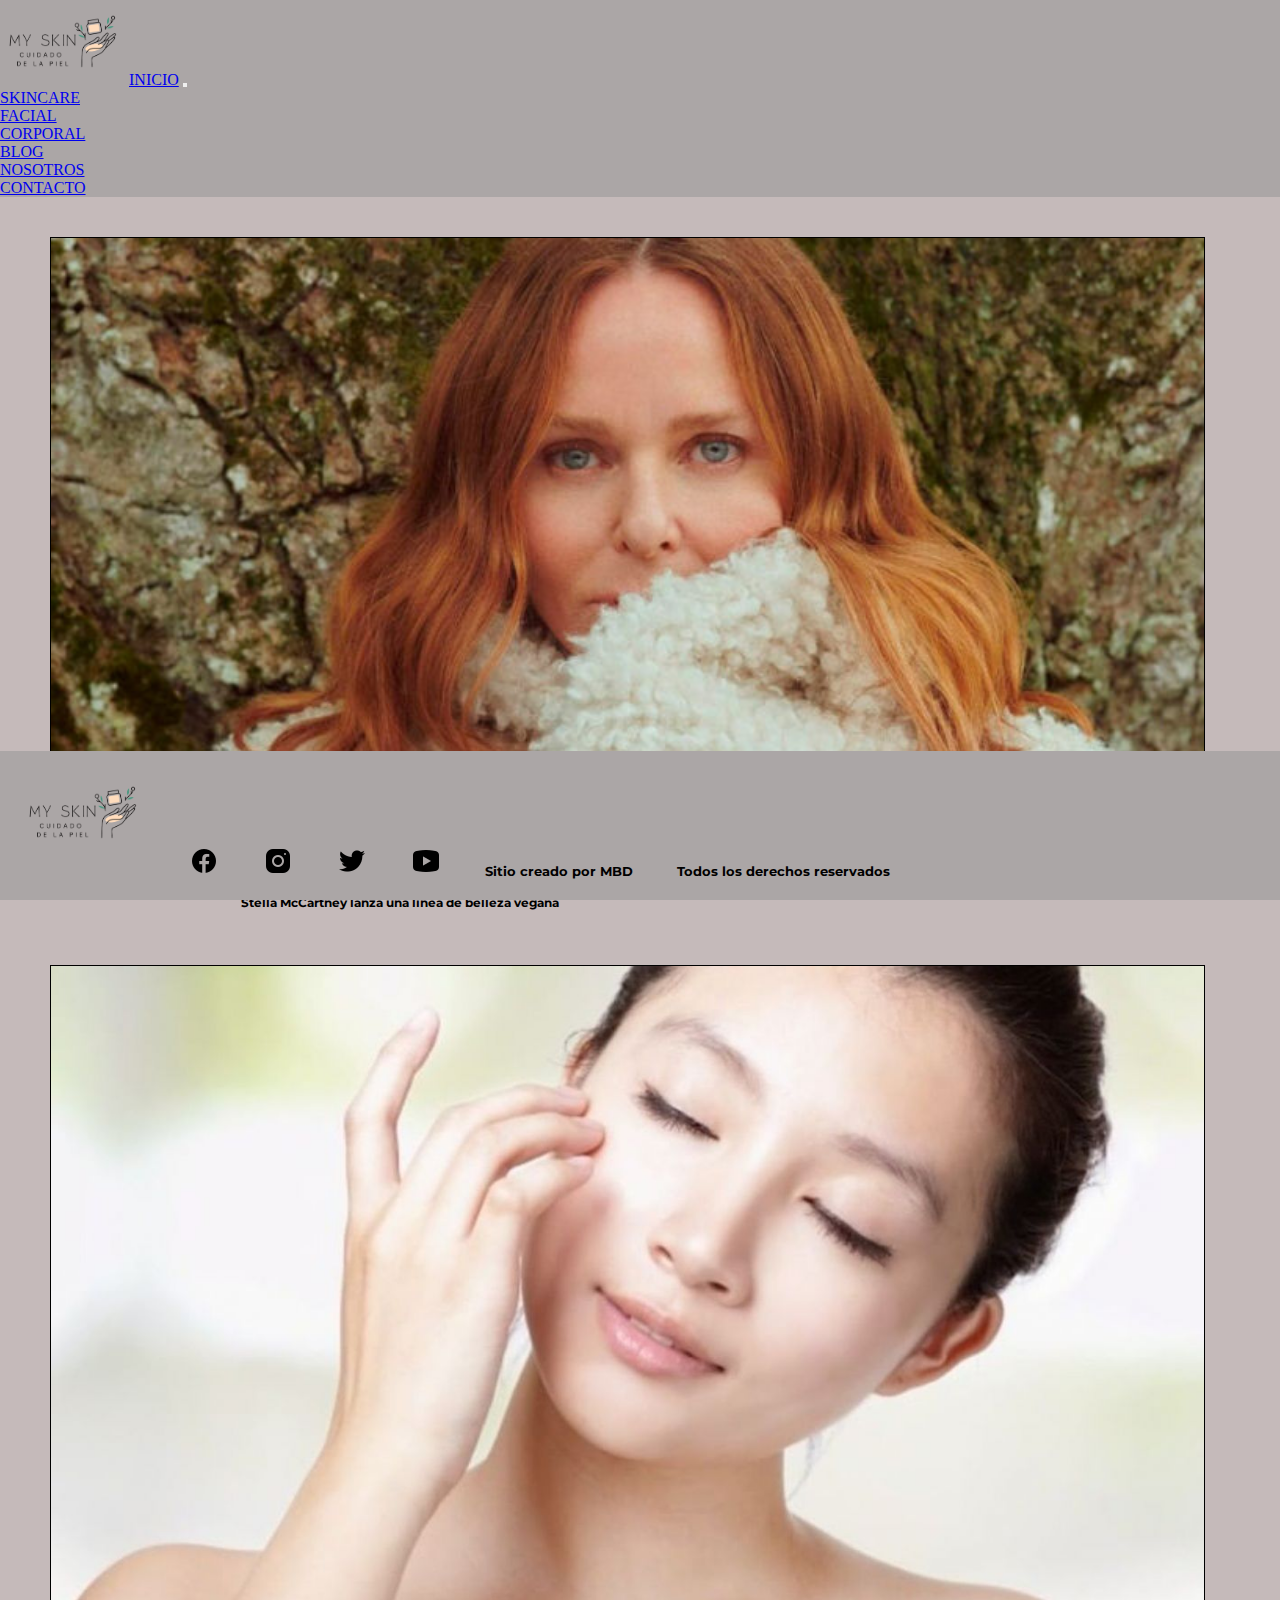
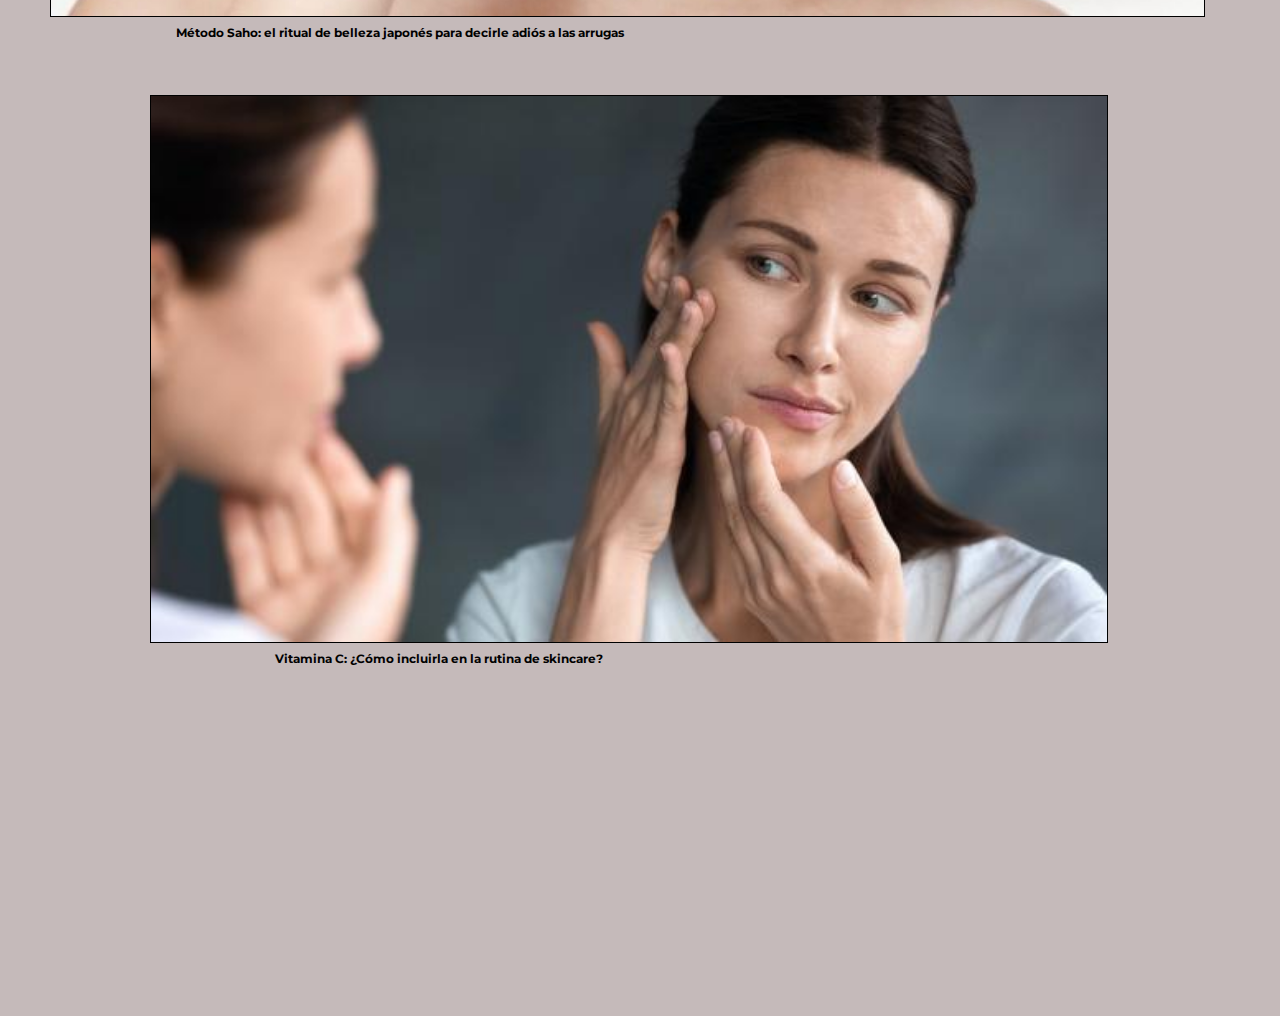
==== sections/blog.html @ 2f12aa84 "first commit" ====
<!DOCTYPE html>
<html lang="en">

<head>
    <meta charset="UTF-8">
    <meta http-equiv="X-UA-Compatible" content="IE=edge">
    <meta name="viewport" content="width=device-width, initial-scale=1.0">
    <title>Skincare Corporal</title>

    <link href="https://cdn.jsdelivr.net/npm/bootstrap@5.0.2/dist/css/bootstrap.min.css" rel="stylesheet"
        integrity="sha384-EVSTQN3/azprG1Anm3QDgpJLIm9Nao0Yz1ztcQTwFspd3yD65VohhpuuCOmLASjC" crossorigin="anonymous">
    <link rel="stylesheet" href="../css/style.css">
    <link href="https://unpkg.com/aos@2.3.1/dist/aos.css" rel="stylesheet">
</head>

<body>

    <header>

        <!-- <link rel="icon" href="img/iconopage.webp"> -->

        <nav class="navbar navbar-expand-lg navbar-light violet">
            <div class="container-fluid">

                <img class="logo" src="../img/LogoPng.png" alt="Logo Myskin" width="125px" height="85px">


                <a class="navbar-brand" href="../index.html">INICIO</a>
                <button class="navbar-toggler" type="button" data-bs-toggle="collapse"
                    data-bs-target="#navbarNavDropdown" aria-controls="navbarNavDropdown" aria-expanded="false"
                    aria-label="Toggle navigation">
                    <span class="navbar-toggler-icon"></span>
                </button>
                <div class="collapse navbar-collapse" id="navbarNavDropdown">
                    <ul class="navbar-nav">
                        <li class="nav-item dropdown">
                            <a class="nav-link dropdown-toggle" href="#" id="navbarDropdownMenuLink" role="button"
                                data-bs-toggle="dropdown" aria-expanded="false">
                                SKINCARE
                            </a>
                            <ul class="dropdown-menu" aria-labelledby="navbarDropdownMenuLink">
                                <li><a class="dropdown-item" href="../sections/facial.html">FACIAL</a></li>
                                <li><a class="dropdown-item" href="../sections/corporal.html">CORPORAL</a></li>

                            </ul>
                        </li>
                        <li class="nav-item">
                            <a class="nav-link active" aria-current="page" href="../sections/blog.html">BLOG</a>
                        </li>
                        <li class="nav-item">
                            <a class="nav-link" href="../sections/nosotros.html">NOSOTROS</a>
                        </li>
                        <li class="nav-item">
                            <a class="nav-link" href="../sections/contacto.html">CONTACTO</a>
                        </li>

                    </ul>
                </div>
            </div>
        </nav>
    </header>

    <article>


        <section class="First">

            <img class="stella" src="../img/StellaMcCartney.jpg" alt="destacado1">
            <h4>Stella McCartney lanza una línea de belleza vegana</h4>

            <!-- LINK    https://stylelovely.com/belleza/stella-mccartney-lanza-linea-belleza-vegana/ -->

        </section>

        <section class="Second">

            <img class="japones" src="../img/ritualjapones.jpg" alt="destacado2">
            <h4>Método Saho: el ritual de belleza japonés para decirle adiós a las arrugas </h4>

            <!-- LINK     https://marieclaire.perfil.com/noticias/belleza/metodo-saho-el-ritual-de-belleza-japones-para-decirle-adios-a-las-arrugas.phtml -->

        </section>

        <section class="Third">

            <img class="vitc" src="../img/vitC.jpg" alt="destacado3">
            <h4>Vitamina C: ¿Cómo incluirla en la rutina de skincare? </h4>


            <!-- PONER LINK https://diariocorreo.pe/salud/vitamina-c-como-incluirla-en-la-rutina-de-skincare-cuidado-de-la-piel-noticia/ -->

        </section>
    </article>
</body>

<footer>
    <section class="Footer">
        <img class="redes" src="../img/LogoPng.png" alt="logo myskin" width="125px" height="85px">
        <div class="redes"> <img src="../img/facebook.png" alt="icon facebook"> </div>
        <div class="redes"><img src="../img/instagram.png" alt="icono instagram">
        </div>
        <div class="redes"> <img src="../img/twitter.png" alt="icono twitter"></div>
        <div class="redes"><img src="../img/youtube.png" alt="icono youtube">
        </div>
        <div class="redes">
            <h5>Sitio creado por MBD</h5>
        </div>
        <div class="redes">
            <h5>Todos los derechos reservados</h5>
        </div>
    </section>
</footer>
<!-- scripts de bootstrap -->
<script src="https://cdn.jsdelivr.net/npm/bootstrap@5.0.2/dist/js/bootstrap.bundle.min.js"
    integrity="sha384-MrcW6ZMFYlzcLA8Nl+NtUVF0sA7MsXsP1UyJoMp4YLEuNSfAP+JcXn/tWtIaxVXM"
    crossorigin="anonymous"></script>

<script src="https://unpkg.com/aos@2.3.1/dist/aos.js"></script>
<script>
    AOS.init();
</script>
</div>
</body>

</html>
---- css/style.css ----
@import url('https://fonts.googleapis.com/css2?family=Montserrat:wght@300&display=swap');

/* mobile first 0px-500px */
* {
    margin: 0%;
    padding: 0%;
}
.violet{
    background-color: #aba6a6;
}
body{
    position: relative;
    padding-bottom: 20em;
    background-color: #c5baba;
}
footer {
    display: grid;
    background-color: #aba6a6;
    position: fixed;
    bottom: 0%;
    width: 100%;
}
.Footer {
    font-family: 'Montserrat', sans-serif;
    align-items: center;
    flex-direction: row;
    justify-content: space-around;
}
.redes {
    padding: 5px;
    margin: 15px 15px 15px;
    display: inline-block;
}
.imgSkin{
    padding: 5px;
    margin: 15px 15px 15px;
    display: inline-block;
}
.cuidadoFacial{
    padding: 5px;
    margin-left: 15px;
    margin-right: 15px;
    display: inline-block;
}
h1 {
    font-family: 'Montserrat', sans-serif;
    margin-left: 20px;
    padding-left: 50;
    padding-top: 10px;
    display: flex;
    justify-content: center;
}
.Skincare2{
    display: grid;
    grid-template-areas: 
    "imgFac"
    "pFacial"
    "pExceso"
    "videoFacial";
    grid-template-rows: 1fr 0.5fr 0.5fr 1fr;
}
.img-fluid{
    display: flex ;
    justify-content: center;
    grid-template-columns: 60%;
    width:55%;  
    height:80%;
    margin-right: 65px;
    margin-left: 100px;
}

.imgCorp{
    width:70%;  
    height:100%; 
}

/* Declaro nombre para las areas de la grilla */
.carrousel {
    grid-area: carrousel;
}
.Skincare {
    grid-area: skincare;
}
.imgSkincare {
    grid-area: imgskin;
}
.imgCorporal {
    grid-area: imgcorpo;
}
.blog {
    grid-area: blog;
}
h1 {
    grid-area: h1;
}
p {
    grid-area: p;
}
h2 {
    grid-area: h2;
}
h3 {
    grid-area: h3;
}
.First {
    grid-area: first;
}
.Second {
    grid-area: second;
}
.Third {
    grid-area: third;
}
.Skincare2{
    grid-area: Skincare2;
}
.imgFac{
    grid-area: imgFac;
}
.pFacial{
    grid-area: pFacial;
}
.pExceso{
    grid-area: pExceso;
}
.videoFacial{
    grid-area: videoFacial;
}



.blogInicio{
    font-family: 'Montserrat', sans-serif;
    font-size: 30px;
    color: rgb(81, 15, 94);
    margin-left: 95px;
    margin-right: 135px;
    padding: 5px 5px 5px 5px
}
.cuidadoFac {
    display: flex;
    justify-content: center ;
    font-family: 'Montserrat', sans-serif;
    font-weight: bold;
    font-size: 30px;
    color: rgb(81, 15, 94);
    margin-left: 150px;
    margin-right: 135px;
    padding: 5px 5px 5px 5px
    
}
h3 {
    color: #918888;
    font-family: 'Montserrat', sans-serif;
    font-size: 20px;
    padding: 10px;
    margin-right: 150px;
    margin-left: 115px;
    border: 5px;
}
h4 {
    margin-top: 15px;
    margin-bottom: 30px;
    margin-top: 10px;
    text-align: center;
    justify-content: center;
    font-size: 12px;
    min-width: 175px;
    display: flex;
    flex-direction: row;
}
p {
    list-style-type: none;
    display: inline-block;
    text-decoration: none;
    padding: 10px;
    font-size: small;
    margin-right: 30px;
    margin-left: 30px;
    margin-bottom: 10px;
    text-align: center;
}
.Skincare {
    font-family: 'Montserrat', sans-serif;
    background-color: whitesmoke;
    display: grid inline-block;
    align-items: center;
    grid-template-columns: 1fr 1fr;
    grid-template-rows: 0.5fr 0.5fr 2fr;
    grid-template-areas:
        "h1 h1"
        "p p"
        "imgskin imgcorpo";
}
article {
    display: grid;
    grid-template-columns: 1fr 1fr ;
    grid-template-rows: 0.2fr 0.2fr ;
    align-items: center;
    background-color: #c5baba;
    gap: 15px;
    justify-items: center;
    grid-template-areas:
        "h2 h2 h2"
        "h3 h3 h3"
        "first first first"
        "second second second"
        "third third third";
}
.First {
    display: grid;
    grid-template-columns: 60%;
    background-color: #c5baba;
    margin-top: 10px;
    margin-right: 65px;
    margin-left: 50px;
    font-family: 'Montserrat', sans-serif;
}
.Second {
    display: grid;
    grid-template-columns: 60%;
    background-color: #c5baba;
    margin-top: 10px;
    margin-right: 65px;
    margin-left: 50px;
    font-family: 'Montserrat', sans-serif;
}
.Third {
    display: grid;
    grid-template-columns: 60%;
    background-color: #c5baba;
    margin-top: 10px;
    margin-right: 65px;
    margin-left: 50px;
    font-family: 'Montserrat', sans-serif;
}



/* tamaño img */
.carrousel {
    height: 50%;
    width: 100%;
}
.stella {
    display: grid;
    height: 100%;
    width: 165%;
    border: 1px solid black;
    text-align: center;
}
.japones {
    display: grid;
    height: 100%;
    width: 165%;
    border: 1px solid black;
    text-align: center;
}
.vitc {
    display: grid;
    height: 100%;
    width: 165%;
    border: 1px solid black;
    text-align: center;
}
.pFacial{
    margin-left: 15px;
    margin-right: 15px;

}
.videoFacial{
    display: flex;
    grid-template-columns: 60%;
    margin-right: 15px;
    margin-bottom: 15px;
    height:200%;
    width:100%;
}
.pCorpo{
    padding-left: 10px;
    padding-top: 10px;
}


@media(min-width:1024px){
    .violet{
        background-color: #aba6a6;
    }
    body{
        position: relative;
        padding-bottom: 20em;
        background-color: #c5baba;
    }
    .images{
        margin-left: 35%;
    }
    footer {
        display: grid;
        background-color: #aba6a6;
        position: fixed;
        bottom: 0%;
        width: 100%;
    }
    .Footer {
        font-family: 'Montserrat', sans-serif;
        align-items: center;
        flex-direction: row;
        justify-content: space-around;
    }
    .redes {
        padding: 5px;
        margin: 15px 15px 15px;
        display: inline-block;
    }
    .imgSkin{
        padding: 5px;
        margin: 15px 15px 15px;
        display: inline-block;
    }
    .cuidadoFacial{
        padding: 5px;
        margin-left: 15px;
        margin-right: 15px;
        display: inline-block;
    }
    h1 {
        font-family: 'Montserrat', sans-serif;
        margin-left: 20px;
        padding-left: 50;
        padding-top: 10px;
        display: flex;
        justify-content: center;
    }
    .Skincare2{
        display: grid;
        grid-template-areas: 
        "imgFac"
        "pFacial"
        "pExceso"
        "videoFacial";
        grid-template-rows: 1fr 0.3fr 0.3fr 2fr;
    }
    .img-fluid{
        display: flex ;
        justify-content: center;
        grid-template-columns: 60%;
        width:55%;  
        height:80%;
        margin-top: 6px;
        margin-right: 65px;
        margin-left: 50px;
        padding-right: 5px;
    }
    
    .imgCorp{
        width:80%;  
        height:300%; 
    }
    
    /* Declaro nombre para las areas de la grilla */
    .carrousel {
        grid-area: carrousel;
    }
    .Skincare {
        grid-area: skincare;
    }
    .imgSkincare {
        grid-area: imgskin;
    }
    .imgCorporal {
        grid-area: imgcorpo;
    }
    .blog {
        grid-area: blog;
    }
    h1 {
        grid-area: h1;
    }
    p {
        grid-area: p;
    }
    h2 {
        grid-area: h2;
    }
    h3 {
        grid-area: h3;
    }
    .First {
        grid-area: first;
    }
    .Second {
        grid-area: second;
    }
    .Third {
        grid-area: third;
    }
    .Skincare2{
        grid-area: Skincare2;
    }
    .imgFac{
        grid-area: imgFac;
    }
    .pFacial{
        grid-area: pFacial;
    }
    .pExceso{
        grid-area: pExceso;
    }
    .videoFacial{
        grid-area: videoFacial;
    }
    
    
    
    .blogInicio{
        font-family: 'Montserrat', sans-serif;
        font-size: 30px;
        color: rgb(81, 15, 94);
        margin-left: 95px;
        margin-right: 135px;
        padding: 5px 5px 5px 5px
    }
    .cuidadoFac {
        display: flex;
        justify-content: center ;
        font-family: 'Montserrat', sans-serif;
        font-weight: bold;
        font-size: 30px;
        color: rgb(81, 15, 94);
        margin-left: 150px;
        margin-right: 135px;
        padding: 5px 5px 5px 5px
        
    }
    h3 {
        color: #918888;
        font-family: 'Montserrat', sans-serif;
        font-size: 20px;
        padding: 10px;
        margin-right: 150px;
        margin-left: 115px;
        border: 5px;
    }
    h4 {
        margin-top: 15px;
        margin-bottom: 30px;
        margin-top: 10px;
        text-align: center;
        justify-content: center;
        font-size: 12px;
        min-width: 175px;
        display: flex;
        flex-direction: row;
    }
    p {
        list-style-type: none;
        display: inline-block;
        text-decoration: none;
        padding: 10px;
        font-size: small;
        margin-right: 30px;
        margin-left: 30px;
        margin-bottom: 10px;
        text-align: center;
    }
    .Skincare {
        font-family: 'Montserrat', sans-serif;
        background-color: whitesmoke;
        display: grid inline-block;
        align-items: center;
        grid-template-columns: 1fr 1fr;
        grid-template-rows: 0.5fr 0.5fr 2fr;
        grid-template-areas:
            "h1 h1"
            "p p"
            "imgskin imgcorpo";
    }
    article {
        display: grid;
        grid-template-columns: 1fr 1fr ;
        grid-template-rows: 0.2fr 0.2fr ;
        align-items: center;
        background-color: #c5baba;
        gap: 15px;
        justify-items: center;
        grid-template-areas:
            "h2 h2 h2"
            "h3 h3 h3"
            "first first first"
            "second second second"
            "third third third";
    }
    .First {
        display: grid;
        grid-template-columns: 60%;
        background-color: #c5baba;
        margin-top: 10px;
        margin-right: 65px;
        margin-left: 50px;
        font-family: 'Montserrat', sans-serif;
    }
    .Second {
        display: grid;
        grid-template-columns: 60%;
        background-color: #c5baba;
        margin-top: 10px;
        margin-right: 65px;
        margin-left: 50px;
        font-family: 'Montserrat', sans-serif;
    }
    .Third {
        display: grid;
        grid-template-columns: 60%;
        background-color: #c5baba;
        margin-top: 10px;
        margin-right: 65px;
        margin-left: 50px;
        font-family: 'Montserrat', sans-serif;
    }
    
    
    
    /* tamaño img */
    .carrousel {
        height: 50%;
        width: 100%;
    }
    .stella {
        display: grid;
        height: 100%;
        width: 165%;
        border: 1px solid black;
        text-align: center;
    }
    .japones {
        display: grid;
        height: 100%;
        width: 165%;
        border: 1px solid black;
        text-align: center;
    }
    .vitc {
        display: grid;
        height: 100%;
        width: 165%;
        border: 1px solid black;
        text-align: center;
    }
    .pFacial{
        display: flex;
        flex-direction: column;
        margin-left: 15px;
        margin-right: 15px;
        font-family: 'Montserrat', sans-serif;
        font-size: larger;
        border:#aba6a6 1px solid;
        justify-content: center;
    }
    .pExceso{
        display: flex;
        flex-direction: column;
        margin-top: 5px;
        margin-left: 15px;
        margin-right: 15px;
        font-family: 'Montserrat', sans-serif;
        font-size: larger;
        border:#aba6a6 1px solid;
        justify-content: center;
    }

    .videoFacial{
        display: flex;
        flex-direction: column;
        justify-content: center;
        align-items: center;
        margin-right: 15px;
        height:20%;
        width:100%;
    }
    .pCorpo{
        display: flex;
        flex-direction: column;
        margin-top: 5px;
        margin-left: 15px;
        margin-right: 15px;
        font-family: 'Montserrat', sans-serif;
        font-size: larger;
        border:#aba6a6 1px solid;
        justify-content: center;
    }
    .pFunciones{
        display: flex;
        flex-direction: column;
        margin-top: 5px;
        margin-left: 30px;
        margin-right: 30px;
        font-family: 'Montserrat', sans-serif;
        font-size: larger;
        border:#aba6a6 1px solid;
        justify-content: center;
    }
    .Skincare3{
        display: flex;
        flex-direction: row;
        justify-content: center;
    }





}



















/* animación */
.facial{
    height: 230px;  
    width:150px; 
    margin: 50px auto;
}
.facial:hover{
    animation: cambio-borde 4s;
}
.corporal{
    height: 230px;  
    width:150px; 
    margin: 50px auto;
}
.corporal:hover{
    animation: cambio-borde 4s;
}
@keyframes cambio-borde{
    25% {border-radius: 15px};
    50% {border-radius: 18px};
    75%{border-radius: 23px};
}





font-family: 'Montserrat', sans-serif;
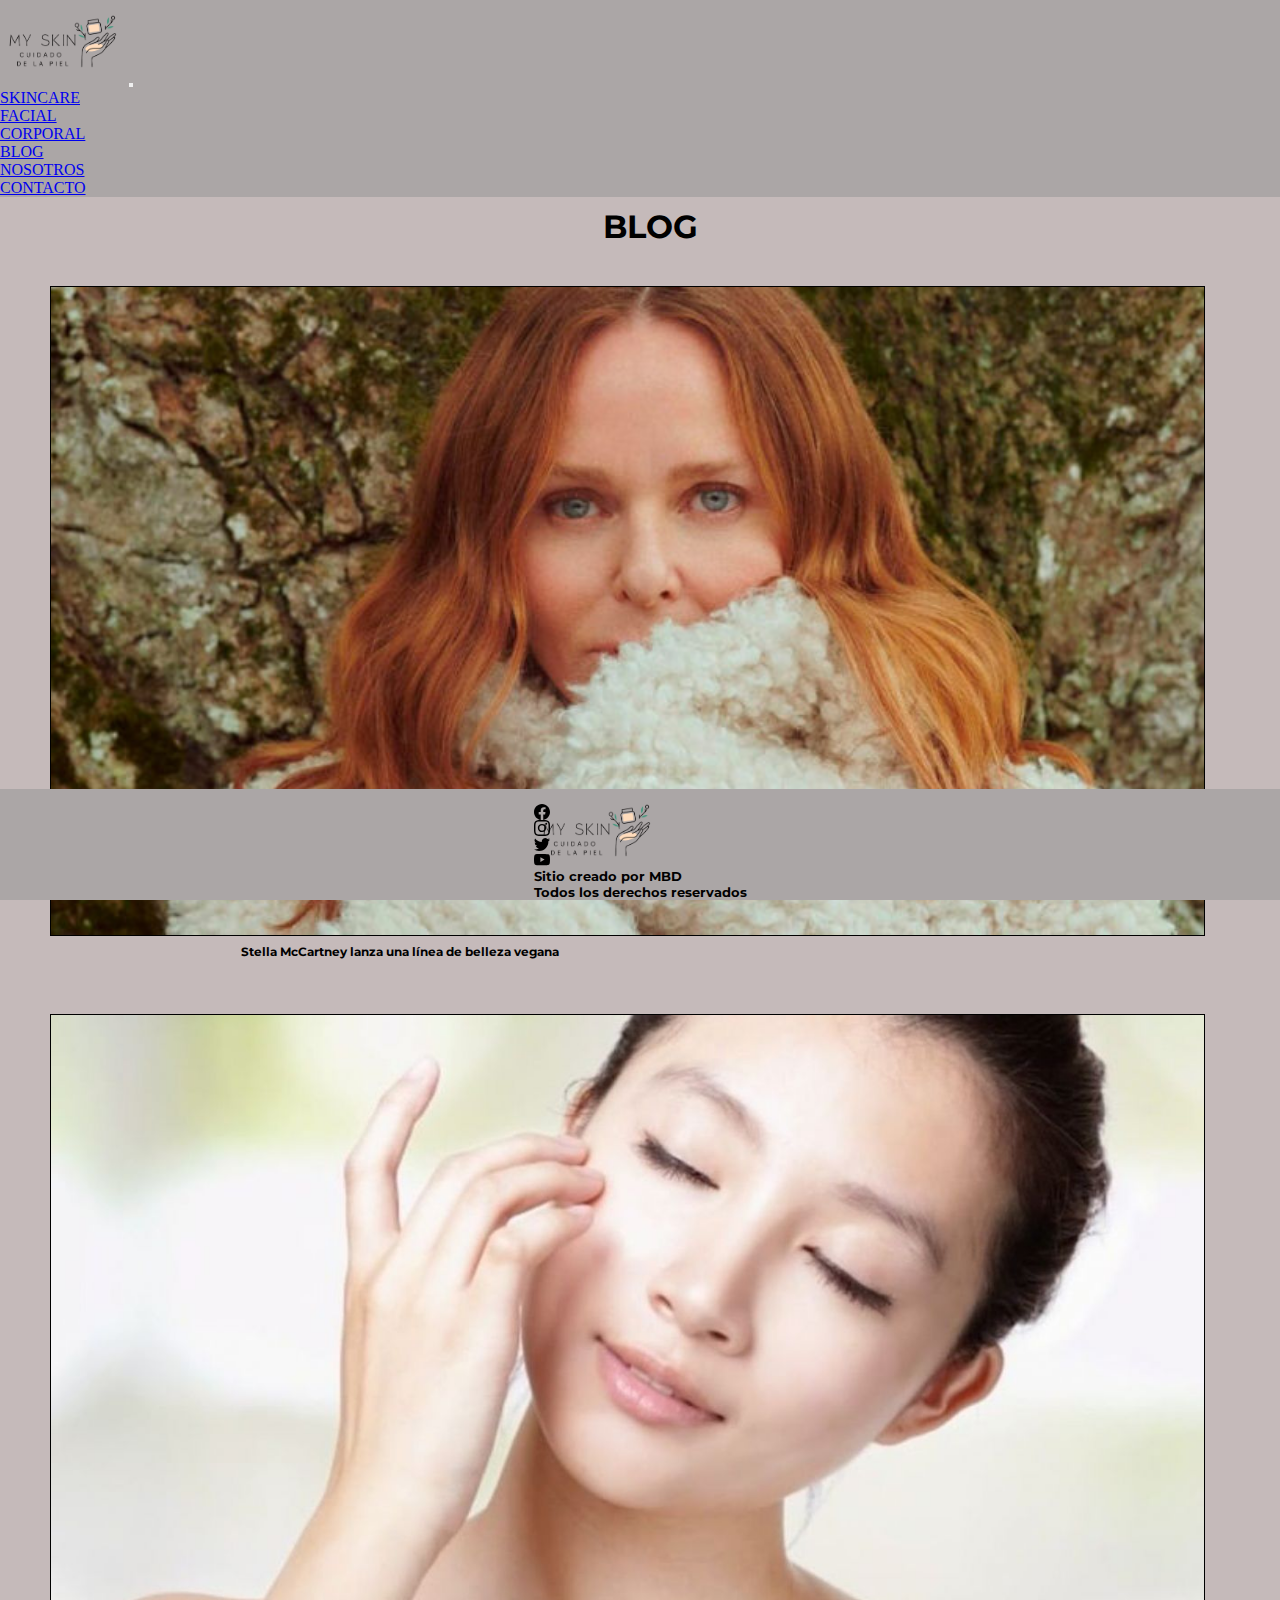
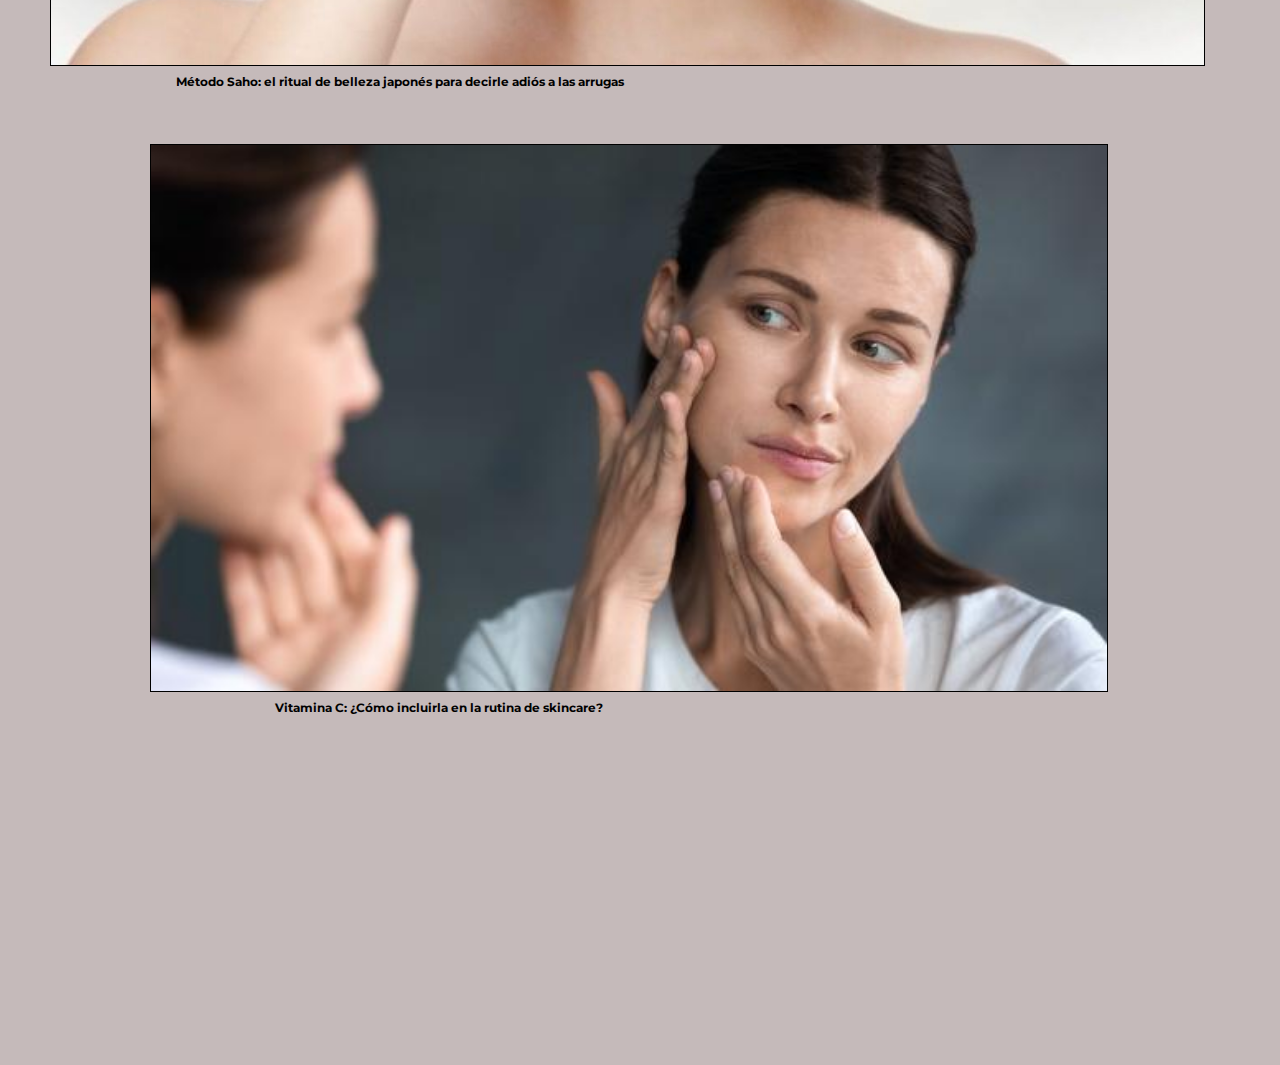
==== commit 14857562: "TercerPreentregaDlabach" ====
--- a/sections/blog.html
+++ b/sections/blog.html
@@ -5,11 +5,13 @@
     <meta charset="UTF-8">
     <meta http-equiv="X-UA-Compatible" content="IE=edge">
     <meta name="viewport" content="width=device-width, initial-scale=1.0">
-    <title>Skincare Corporal</title>
+    <meta name="description" content="Te dejamos las últimas novedades sobre el mundo de la piel.">
+    <title>MySkin - Blog</title>
+    <link rel="shortcut icon" href="../img/favicon.ico">
 
     <link href="https://cdn.jsdelivr.net/npm/bootstrap@5.0.2/dist/css/bootstrap.min.css" rel="stylesheet"
         integrity="sha384-EVSTQN3/azprG1Anm3QDgpJLIm9Nao0Yz1ztcQTwFspd3yD65VohhpuuCOmLASjC" crossorigin="anonymous">
-    <link rel="stylesheet" href="../css/style.css">
+        <link rel="stylesheet" href="../estilos/style.css">
     <link href="https://unpkg.com/aos@2.3.1/dist/aos.css" rel="stylesheet">
 </head>
 
@@ -17,15 +19,14 @@
 
     <header>
 
-        <!-- <link rel="icon" href="img/iconopage.webp"> -->
 
         <nav class="navbar navbar-expand-lg navbar-light violet">
             <div class="container-fluid">
 
-                <img class="logo" src="../img/LogoPng.png" alt="Logo Myskin" width="125px" height="85px">
+               
 
 
-                <a class="navbar-brand" href="../index.html">INICIO</a>
+                <a class="navbar-brand" href="../index.html"><img class="logo" src="../img/LogoPng.png" alt="Logo Myskin" width="125px" height="85px"></a>
                 <button class="navbar-toggler" type="button" data-bs-toggle="collapse"
                     data-bs-target="#navbarNavDropdown" aria-controls="navbarNavDropdown" aria-expanded="false"
                     aria-label="Toggle navigation">
@@ -59,9 +60,10 @@
             </div>
         </nav>
     </header>
+<h1>BLOG</h1>
 
     <article>
-
+    
 
         <section class="First">
 
@@ -94,21 +96,23 @@
 </body>
 
 <footer>
-    <section class="Footer">
-        <img class="redes" src="../img/LogoPng.png" alt="logo myskin" width="125px" height="85px">
-        <div class="redes"> <img src="../img/facebook.png" alt="icon facebook"> </div>
-        <div class="redes"><img src="../img/instagram.png" alt="icono instagram">
-        </div>
-        <div class="redes"> <img src="../img/twitter.png" alt="icono twitter"></div>
-        <div class="redes"><img src="../img/youtube.png" alt="icono youtube">
-        </div>
-        <div class="redes">
-            <h5>Sitio creado por MBD</h5>
-        </div>
-        <div class="redes">
-            <h5>Todos los derechos reservados</h5>
-        </div>
-    </section>
+    <div class="pieDePag">
+        <img src="../img/LogoPng.png" alt="" width="125px" height="85px">
+        <svg xmlns="http://www.w3.org/2000/svg" width="16" height="16" fill="currentColor" class="bi bi-facebook" viewBox="0 0 16 16">
+            <path d="M16 8.049c0-4.446-3.582-8.05-8-8.05C3.58 0-.002 3.603-.002 8.05c0 4.017 2.926 7.347 6.75 7.951v-5.625h-2.03V8.05H6.75V6.275c0-2.017 1.195-3.131 3.022-3.131.876 0 1.791.157 1.791.157v1.98h-1.009c-.993 0-1.303.621-1.303 1.258v1.51h2.218l-.354 2.326H9.25V16c3.824-.604 6.75-3.934 6.75-7.951z"/>
+        </svg>
+        <svg xmlns="http://www.w3.org/2000/svg" width="16" height="16" fill="currentColor" class="bi bi-instagram" viewBox="0 0 16 16">
+            <path d="M8 0C5.829 0 5.556.01 4.703.048 3.85.088 3.269.222 2.76.42a3.917 3.917 0 0 0-1.417.923A3.927 3.927 0 0 0 .42 2.76C.222 3.268.087 3.85.048 4.7.01 5.555 0 5.827 0 8.001c0 2.172.01 2.444.048 3.297.04.852.174 1.433.372 1.942.205.526.478.972.923 1.417.444.445.89.719 1.416.923.51.198 1.09.333 1.942.372C5.555 15.99 5.827 16 8 16s2.444-.01 3.298-.048c.851-.04 1.434-.174 1.943-.372a3.916 3.916 0 0 0 1.416-.923c.445-.445.718-.891.923-1.417.197-.509.332-1.09.372-1.942C15.99 10.445 16 10.173 16 8s-.01-2.445-.048-3.299c-.04-.851-.175-1.433-.372-1.941a3.926 3.926 0 0 0-.923-1.417A3.911 3.911 0 0 0 13.24.42c-.51-.198-1.092-.333-1.943-.372C10.443.01 10.172 0 7.998 0h.003zm-.717 1.442h.718c2.136 0 2.389.007 3.232.046.78.035 1.204.166 1.486.275.373.145.64.319.92.599.28.28.453.546.598.92.11.281.24.705.275 1.485.039.843.047 1.096.047 3.231s-.008 2.389-.047 3.232c-.035.78-.166 1.203-.275 1.485a2.47 2.47 0 0 1-.599.919c-.28.28-.546.453-.92.598-.28.11-.704.24-1.485.276-.843.038-1.096.047-3.232.047s-2.39-.009-3.233-.047c-.78-.036-1.203-.166-1.485-.276a2.478 2.478 0 0 1-.92-.598 2.48 2.48 0 0 1-.6-.92c-.109-.281-.24-.705-.275-1.485-.038-.843-.046-1.096-.046-3.233 0-2.136.008-2.388.046-3.231.036-.78.166-1.204.276-1.486.145-.373.319-.64.599-.92.28-.28.546-.453.92-.598.282-.11.705-.24 1.485-.276.738-.034 1.024-.044 2.515-.045v.002zm4.988 1.328a.96.96 0 1 0 0 1.92.96.96 0 0 0 0-1.92zm-4.27 1.122a4.109 4.109 0 1 0 0 8.217 4.109 4.109 0 0 0 0-8.217zm0 1.441a2.667 2.667 0 1 1 0 5.334 2.667 2.667 0 0 1 0-5.334z"/>
+        </svg>
+        <svg xmlns="http://www.w3.org/2000/svg" width="16" height="16" fill="currentColor" class="bi bi-twitter" viewBox="0 0 16 16">
+            <path d="M5.026 15c6.038 0 9.341-5.003 9.341-9.334 0-.14 0-.282-.006-.422A6.685 6.685 0 0 0 16 3.542a6.658 6.658 0 0 1-1.889.518 3.301 3.301 0 0 0 1.447-1.817 6.533 6.533 0 0 1-2.087.793A3.286 3.286 0 0 0 7.875 6.03a9.325 9.325 0 0 1-6.767-3.429 3.289 3.289 0 0 0 1.018 4.382A3.323 3.323 0 0 1 .64 6.575v.045a3.288 3.288 0 0 0 2.632 3.218 3.203 3.203 0 0 1-.865.115 3.23 3.23 0 0 1-.614-.057 3.283 3.283 0 0 0 3.067 2.277A6.588 6.588 0 0 1 .78 13.58a6.32 6.32 0 0 1-.78-.045A9.344 9.344 0 0 0 5.026 15z"/>
+        </svg>
+        <svg xmlns="http://www.w3.org/2000/svg" width="16" height="16" fill="currentColor" class="bi bi-youtube" viewBox="0 0 16 16">
+            <path d="M8.051 1.999h.089c.822.003 4.987.033 6.11.335a2.01 2.01 0 0 1 1.415 1.42c.101.38.172.883.22 1.402l.01.104.022.26.008.104c.065.914.073 1.77.074 1.957v.075c-.001.194-.01 1.108-.082 2.06l-.008.105-.009.104c-.05.572-.124 1.14-.235 1.558a2.007 2.007 0 0 1-1.415 1.42c-1.16.312-5.569.334-6.18.335h-.142c-.309 0-1.587-.006-2.927-.052l-.17-.006-.087-.004-.171-.007-.171-.007c-1.11-.049-2.167-.128-2.654-.26a2.007 2.007 0 0 1-1.415-1.419c-.111-.417-.185-.986-.235-1.558L.09 9.82l-.008-.104A31.4 31.4 0 0 1 0 7.68v-.123c.002-.215.01-.958.064-1.778l.007-.103.003-.052.008-.104.022-.26.01-.104c.048-.519.119-1.023.22-1.402a2.007 2.007 0 0 1 1.415-1.42c.487-.13 1.544-.21 2.654-.26l.17-.007.172-.006.086-.003.171-.007A99.788 99.788 0 0 1 7.858 2h.193zM6.4 5.209v4.818l4.157-2.408L6.4 5.209z"/>
+        </svg>
+        <h5>Sitio creado por MBD</h5>
+        <h5>Todos los derechos reservados</h5>
+    </div>
 </footer>
 <!-- scripts de bootstrap -->
 <script src="https://cdn.jsdelivr.net/npm/bootstrap@5.0.2/dist/js/bootstrap.bundle.min.js"
--- a/estilos/style.css
+++ b/estilos/style.css
@@ -0,0 +1,981 @@
+@charset "UTF-8";
+/*--- variables --- */
+@import url("https://fonts.googleapis.com/css2?family=Montserrat:wght@300&display=swap");
+* {
+  margin: 0;
+  padding: 0;
+}
+
+.violet {
+  background-color: #aba6a6;
+}
+
+footer {
+  position: fixed;
+  bottom: 0%;
+  width: 100%;
+}
+
+.pieDePag {
+  display: grid;
+  grid-template-rows: 15px;
+  justify-content: space-around;
+  flex-direction: row;
+  background-color: #aba6a6;
+  font-family: "Montserrat", sans-serif;
+}
+
+body {
+  position: relative;
+  padding-bottom: 20em;
+  background-color: #c5baba;
+}
+
+h1 {
+  font-family: "Montserrat", sans-serif;
+  margin-left: 20px;
+  padding-left: 50;
+  padding-top: 10px;
+  display: flex;
+  justify-content: center;
+}
+
+h3 {
+  color: #918888;
+  font-family: "Montserrat", sans-serif;
+  font-size: 20px;
+  padding: 10px;
+  margin-right: 150px;
+  margin-left: 115px;
+  border: 5px;
+}
+
+h4 {
+  margin-top: 15px;
+  margin-bottom: 30px;
+  margin-top: 10px;
+  text-align: center;
+  justify-content: center;
+  font-size: 12px;
+  min-width: 175px;
+  display: flex;
+  flex-direction: row;
+}
+
+h5 {
+  font-family: "Montserrat", sans-serif;
+}
+
+p {
+  list-style-type: none;
+  display: inline-block;
+  text-decoration: none;
+  padding: 10px;
+  font-size: small;
+  margin-right: 30px;
+  margin-left: 30px;
+  margin-bottom: 10px;
+  text-align: center;
+}
+
+.carrousel {
+  height: 50%;
+  width: 100%;
+}
+
+.First {
+  display: grid;
+  grid-template-columns: 60%;
+  background-color: #c5baba;
+  margin-top: 10px;
+  margin-right: 65px;
+  margin-left: 50px;
+  font-family: "Montserrat", sans-serif;
+}
+
+.Second {
+  display: grid;
+  grid-template-columns: 60%;
+  background-color: #c5baba;
+  margin-top: 10px;
+  margin-right: 65px;
+  margin-left: 50px;
+  font-family: "Montserrat", sans-serif;
+}
+
+.Third {
+  display: grid;
+  grid-template-columns: 60%;
+  background-color: #c5baba;
+  margin-top: 10px;
+  margin-right: 65px;
+  margin-left: 50px;
+  font-family: "Montserrat", sans-serif;
+}
+
+.stella {
+  display: grid;
+  height: 100%;
+  width: 165%;
+  border: 1px solid black;
+  text-align: center;
+}
+
+.japones {
+  display: grid;
+  height: 100%;
+  width: 165%;
+  border: 1px solid black;
+  text-align: center;
+}
+
+.vitc {
+  display: grid;
+  height: 100%;
+  width: 165%;
+  border: 1px solid black;
+  text-align: center;
+}
+
+/* mobile first 0px-500px */
+* {
+  margin: 0%;
+  padding: 0%;
+}
+
+.violet {
+  background-color: #aba6a6;
+}
+
+body {
+  position: relative;
+  padding-bottom: 20em;
+  background-color: #c5baba;
+}
+
+.imgSkin {
+  padding: 5px;
+  margin: 15px 15px 15px;
+  display: inline-block;
+}
+
+.cuidadoFacial {
+  padding: 5px;
+  margin-left: 15px;
+  margin-right: 15px;
+  display: inline-block;
+}
+
+h1 {
+  font-family: "Montserrat", sans-serif;
+  margin-left: 20px;
+  padding-left: 50;
+  padding-top: 10px;
+  display: flex;
+  justify-content: center;
+}
+
+.Skincare2 {
+  display: grid;
+  grid-template-areas: "imgFac" "pFacial" "pExceso" "videoFacial";
+  grid-template-rows: 1fr 0.5fr 0.5fr 1fr;
+}
+
+.img-fluid {
+  display: flex;
+  justify-content: center;
+  grid-template-columns: 60%;
+  width: 55%;
+  height: 80%;
+  margin-right: 65px;
+  margin-left: 100px;
+}
+
+.imgCorp {
+  width: 70%;
+  height: 100%;
+}
+
+/* Declaro nombre para las areas de la grilla */
+.carrousel {
+  grid-area: carrousel;
+}
+
+.Skincare {
+  grid-area: skincare;
+}
+
+.imgSkincare {
+  grid-area: imgskin;
+}
+
+.imgCorporal {
+  grid-area: imgcorpo;
+}
+
+.blog {
+  grid-area: blog;
+}
+
+h1 {
+  grid-area: h1;
+}
+
+p {
+  grid-area: p;
+}
+
+h2 {
+  grid-area: h2;
+}
+
+h3 {
+  grid-area: h3;
+}
+
+.First {
+  grid-area: first;
+}
+
+.Second {
+  grid-area: second;
+}
+
+.Third {
+  grid-area: third;
+}
+
+.Skincare2 {
+  grid-area: Skincare2;
+}
+
+.imgFac {
+  grid-area: imgFac;
+}
+
+.pFacial {
+  grid-area: pFacial;
+}
+
+.pExceso {
+  grid-area: pExceso;
+}
+
+.videoFacial {
+  grid-area: videoFacial;
+}
+
+.blogInicio {
+  font-family: "Montserrat", sans-serif;
+  font-size: 30px;
+  color: rgb(81, 15, 94);
+  margin-left: 95px;
+  margin-right: 135px;
+  padding: 5px 5px 5px 5px;
+}
+
+.cuidadoFac {
+  display: flex;
+  justify-content: center;
+  font-family: "Montserrat", sans-serif;
+  font-weight: bold;
+  font-size: 30px;
+  color: rgb(81, 15, 94);
+  margin-left: 150px;
+  margin-right: 135px;
+  padding: 5px 5px 5px 5px;
+}
+
+h3 {
+  color: #918888;
+  font-family: "Montserrat", sans-serif;
+  font-size: 20px;
+  padding: 10px;
+  margin-right: 150px;
+  margin-left: 115px;
+  border: 5px;
+}
+
+h4 {
+  margin-top: 15px;
+  margin-bottom: 30px;
+  margin-top: 10px;
+  text-align: center;
+  justify-content: center;
+  font-size: 12px;
+  min-width: 175px;
+  display: flex;
+  flex-direction: row;
+}
+
+p {
+  list-style-type: none;
+  display: inline-block;
+  text-decoration: none;
+  padding: 10px;
+  font-size: small;
+  margin-right: 30px;
+  margin-left: 30px;
+  margin-bottom: 10px;
+  text-align: center;
+}
+
+.Skincare {
+  font-family: "Montserrat", sans-serif;
+  background-color: whitesmoke;
+  display: grid inline-block;
+  align-items: center;
+  grid-template-columns: 1fr 1fr;
+  grid-template-rows: 0.5fr 0.5fr 2fr;
+  grid-template-areas: "h1 h1" "p p" "imgskin imgcorpo";
+}
+
+article {
+  display: grid;
+  grid-template-columns: 1fr 1fr;
+  grid-template-rows: 0.2fr 0.2fr;
+  align-items: center;
+  background-color: #c5baba;
+  gap: 15px;
+  justify-items: center;
+  grid-template-areas: "h2 h2 h2" "h3 h3 h3" "first first first" "second second second" "third third third";
+}
+
+.First {
+  display: grid;
+  grid-template-columns: 60%;
+  background-color: #c5baba;
+  margin-top: 10px;
+  margin-right: 65px;
+  margin-left: 50px;
+  font-family: "Montserrat", sans-serif;
+}
+
+.Second {
+  display: grid;
+  grid-template-columns: 60%;
+  background-color: #c5baba;
+  margin-top: 10px;
+  margin-right: 65px;
+  margin-left: 50px;
+  font-family: "Montserrat", sans-serif;
+}
+
+.Third {
+  display: grid;
+  grid-template-columns: 60%;
+  background-color: #c5baba;
+  margin-top: 10px;
+  margin-right: 65px;
+  margin-left: 50px;
+  font-family: "Montserrat", sans-serif;
+}
+
+/* tamaño img */
+.carrousel {
+  height: 50%;
+  width: 100%;
+}
+
+.stella {
+  display: grid;
+  height: 100%;
+  width: 165%;
+  border: 1px solid black;
+  text-align: center;
+}
+
+.japones {
+  display: grid;
+  height: 100%;
+  width: 165%;
+  border: 1px solid black;
+  text-align: center;
+}
+
+.vitc {
+  display: grid;
+  height: 100%;
+  width: 165%;
+  border: 1px solid black;
+  text-align: center;
+}
+
+.pFacial {
+  margin-left: 15px;
+  margin-right: 15px;
+}
+
+.videoFacial {
+  display: flex;
+  grid-template-columns: 60%;
+  margin-right: 15px;
+  margin-bottom: 15px;
+  height: 200%;
+  width: 100%;
+}
+
+.pCorpo {
+  padding-left: 10px;
+  padding-top: 10px;
+}
+
+@media (min-width: 1024px) {
+  .violet {
+    background-color: #aba6a6;
+  }
+  body {
+    position: relative;
+    padding-bottom: 20em;
+    background-color: #c5baba;
+  }
+  .images {
+    margin-left: 35%;
+  }
+  .imgSkin {
+    padding: 5px;
+    margin: 15px 15px 15px;
+    display: inline-block;
+  }
+  .cuidadoFacial {
+    padding: 5px;
+    margin-left: 15px;
+    margin-right: 15px;
+    display: inline-block;
+  }
+  h1 {
+    font-family: "Montserrat", sans-serif;
+    margin-left: 20px;
+    padding-left: 50;
+    padding-top: 10px;
+    display: flex;
+    justify-content: center;
+  }
+  .Skincare2 {
+    display: grid;
+    grid-template-areas: "imgFac" "pFacial" "pExceso" "videoFacial";
+    grid-template-rows: 1fr 0.3fr 0.3fr 2fr;
+  }
+  .img-fluid {
+    display: flex;
+    justify-content: center;
+    grid-template-columns: 60%;
+    width: 55%;
+    height: 80%;
+    margin-top: 6px;
+    margin-right: 65px;
+    margin-left: 50px;
+    padding-right: 5px;
+  }
+  .imgCorp {
+    width: 80%;
+    height: 300%;
+  }
+  /* Declaro nombre para las areas de la grilla */
+  .imgSkincare {
+    grid-area: imgskin;
+  }
+  .imgCorporal {
+    grid-area: imgcorpo;
+  }
+  .blog {
+    grid-area: blog;
+  }
+  h1 {
+    grid-area: h1;
+  }
+  p {
+    grid-area: p;
+  }
+  h2 {
+    grid-area: h2;
+  }
+  h3 {
+    grid-area: h3;
+  }
+  .First {
+    grid-area: first;
+  }
+  .Second {
+    grid-area: second;
+  }
+  .Third {
+    grid-area: third;
+  }
+  .Skincare2 {
+    grid-area: Skincare2;
+  }
+  .imgFac {
+    grid-area: imgFac;
+  }
+  .pFacial {
+    grid-area: pFacial;
+  }
+  .pExceso {
+    grid-area: pExceso;
+  }
+  .videoFacial {
+    grid-area: videoFacial;
+  }
+  .blogInicio {
+    font-family: "Montserrat", sans-serif;
+    font-size: 30px;
+    color: rgb(81, 15, 94);
+    margin-left: 95px;
+    margin-right: 135px;
+    padding: 5px 5px 5px 5px;
+  }
+  .cuidadoFac {
+    display: flex;
+    justify-content: center;
+    font-family: "Montserrat", sans-serif;
+    font-weight: bold;
+    font-size: 30px;
+    color: rgb(81, 15, 94);
+    margin-left: 150px;
+    margin-right: 135px;
+    padding: 5px 5px 5px 5px;
+  }
+  h3 {
+    color: #918888;
+    font-family: "Montserrat", sans-serif;
+    font-size: 20px;
+    padding: 10px;
+    margin-right: 150px;
+    margin-left: 115px;
+    border: 5px;
+  }
+  h4 {
+    margin-top: 15px;
+    margin-bottom: 30px;
+    margin-top: 10px;
+    text-align: center;
+    justify-content: center;
+    font-size: 12px;
+    min-width: 175px;
+    display: flex;
+    flex-direction: row;
+  }
+  p {
+    list-style-type: none;
+    display: inline-block;
+    text-decoration: none;
+    padding: 10px;
+    font-size: small;
+    margin-right: 30px;
+    margin-left: 30px;
+    margin-bottom: 10px;
+    text-align: center;
+  }
+  .Skincare {
+    font-family: "Montserrat", sans-serif;
+    background-color: whitesmoke;
+    display: grid inline-block;
+    align-items: center;
+  }
+  article {
+    display: grid;
+    grid-template-columns: 1fr 1fr;
+    grid-template-rows: 0.2fr 0.2fr;
+    align-items: center;
+    background-color: #c5baba;
+    gap: 15px;
+    justify-items: center;
+    grid-template-areas: "h2 h2 h2" "h3 h3 h3" "first first first" "second second second" "third third third";
+  }
+  .First {
+    display: grid;
+    grid-template-columns: 60%;
+    background-color: #c5baba;
+    margin-top: 10px;
+    margin-right: 65px;
+    margin-left: 50px;
+    font-family: "Montserrat", sans-serif;
+  }
+  .Second {
+    display: grid;
+    grid-template-columns: 60%;
+    background-color: #c5baba;
+    margin-top: 10px;
+    margin-right: 65px;
+    margin-left: 50px;
+    font-family: "Montserrat", sans-serif;
+  }
+  .Third {
+    display: grid;
+    grid-template-columns: 60%;
+    background-color: #c5baba;
+    margin-top: 10px;
+    margin-right: 65px;
+    margin-left: 50px;
+    font-family: "Montserrat", sans-serif;
+  }
+  /* tamaño img */
+  .carrousel {
+    height: 50%;
+    width: 100%;
+  }
+  .stella {
+    display: grid;
+    height: 100%;
+    width: 165%;
+    border: 1px solid black;
+    text-align: center;
+  }
+  .japones {
+    display: grid;
+    height: 100%;
+    width: 165%;
+    border: 1px solid black;
+    text-align: center;
+  }
+  .vitc {
+    display: grid;
+    height: 100%;
+    width: 165%;
+    border: 1px solid black;
+    text-align: center;
+  }
+  .pFacial {
+    display: flex;
+    flex-direction: column;
+    margin-left: 15px;
+    margin-right: 15px;
+    font-family: "Montserrat", sans-serif;
+    font-size: larger;
+    border: #aba6a6 1px solid;
+    justify-content: center;
+  }
+  .pExceso {
+    display: flex;
+    flex-direction: column;
+    margin-top: 5px;
+    margin-left: 15px;
+    margin-right: 15px;
+    font-family: "Montserrat", sans-serif;
+    font-size: larger;
+    border: #aba6a6 1px solid;
+    justify-content: center;
+  }
+  .videoFacial {
+    display: flex;
+    flex-direction: column;
+    justify-content: center;
+    align-items: center;
+    margin-right: 15px;
+    height: 20%;
+    width: 100%;
+  }
+  .pCorpo {
+    display: flex;
+    flex-direction: column;
+    margin-top: 5px;
+    margin-left: 15px;
+    margin-right: 15px;
+    font-family: "Montserrat", sans-serif;
+    font-size: larger;
+    border: #aba6a6 1px solid;
+    justify-content: center;
+  }
+  .pFunciones {
+    display: flex;
+    flex-direction: column;
+    margin-top: 5px;
+    margin-left: 30px;
+    margin-right: 30px;
+    font-family: "Montserrat", sans-serif;
+    font-size: larger;
+    border: #aba6a6 1px solid;
+    justify-content: center;
+  }
+  .Skincare3 {
+    display: flex;
+    flex-direction: row;
+    justify-content: center;
+  }
+}
+/*--- variables --- */
+.caja .cajaUno {
+  background-color: lightcyan;
+  margin: 10px;
+  width: 50px;
+  height: 100px;
+  font-family: "Montserrat";
+}
+.caja .cajaDos {
+  background-color: lightgray;
+  margin: 10px;
+  width: 80px;
+  height: 70px;
+  font-family: "Montserrat";
+}
+.caja .cajaTres {
+  background-color: lightsteelblue;
+  margin: 10px;
+}
+
+footer {
+  position: fixed;
+  bottom: 0%;
+  width: 100%;
+}
+
+.pieDePag {
+  display: grid;
+  grid-template-rows: 15px;
+  justify-content: space-around;
+  flex-direction: row;
+  background-color: #aba6a6;
+  font-family: "Montserrat", sans-serif;
+}
+
+.images {
+  margin-left: 35%;
+}
+
+.imgSkin {
+  padding: 5px;
+  margin: 15px 15px 15px;
+  display: inline-block;
+}
+
+.Skincare {
+  font-family: "Montserrat", sans-serif;
+  background-color: whitesmoke;
+  display: grid inline-block;
+  align-items: center;
+}
+
+.blogInicio {
+  font-family: "Montserrat", sans-serif;
+  font-size: 30px;
+  color: rgb(81, 15, 94);
+  margin-left: 95px;
+  margin-right: 135px;
+  padding: 5px 5px 5px 5px;
+}
+
+article {
+  display: grid;
+  grid-template-columns: 1fr 1fr;
+  grid-template-rows: 0.2fr 0.2fr;
+  align-items: center;
+  background-color: #c5baba;
+  gap: 15px;
+  justify-items: center;
+  grid-template-areas: "h2 h2 h2" "h3 h3 h3" "first first first" "second second second" "third third third";
+}
+
+/* animación */
+.facial {
+  height: 230px;
+  width: 150px;
+  margin: 50px auto;
+}
+
+.facial:hover {
+  -webkit-animation: cambio-borde 4s;
+          animation: cambio-borde 4s;
+}
+
+.corporal {
+  height: 230px;
+  width: 150px;
+  margin: 50px auto;
+}
+
+.corporal:hover {
+  -webkit-animation: cambio-borde 4s;
+          animation: cambio-borde 4s;
+}
+
+@-webkit-keyframes cambio-borde {
+  25% {
+    border-radius: 15px;
+  }
+  50% {
+    border-radius: 18px;
+  }
+  75% {
+    border-radius: 23px;
+  }
+}
+
+@keyframes cambio-borde {
+  25% {
+    border-radius: 15px;
+  }
+  50% {
+    border-radius: 18px;
+  }
+  75% {
+    border-radius: 23px;
+  }
+}
+/* Declaro nombre para las areas de la grilla */
+.imgSkincare {
+  grid-area: imgskin;
+}
+
+.imgCorporal {
+  grid-area: imgcorpo;
+}
+
+.blog {
+  grid-area: blog;
+}
+
+h1 {
+  grid-area: h1;
+}
+
+p {
+  grid-area: p;
+}
+
+h2 {
+  grid-area: h2;
+}
+
+h3 {
+  grid-area: h3;
+}
+
+.First {
+  grid-area: first;
+}
+
+.Second {
+  grid-area: second;
+}
+
+.Third {
+  grid-area: third;
+}
+
+.Skincare2 {
+  grid-area: Skincare2;
+}
+
+.imgFac {
+  grid-area: imgFac;
+}
+
+.pFacial {
+  grid-area: pFacial;
+}
+
+.pExceso {
+  grid-area: pExceso;
+}
+
+.videoFacial {
+  grid-area: videoFacial;
+}
+
+.cuidadoFacial {
+  padding: 5px;
+  margin-left: 15px;
+  margin-right: 15px;
+  display: inline-block;
+}
+
+.Skincare2 {
+  display: grid;
+  grid-template-areas: "imgFac" "pFacial" "pExceso" "videoFacial";
+  grid-template-rows: 1fr 0.3fr 0.3fr 2fr;
+}
+
+.img-fluid {
+  display: flex;
+  justify-content: center;
+  grid-template-columns: 60%;
+  width: 55%;
+  height: 80%;
+  margin-top: 6px;
+  margin-right: 65px;
+  margin-left: 50px;
+  padding-right: 5px;
+}
+
+.cuidadoFac {
+  display: flex;
+  justify-content: center;
+  font-family: "Montserrat", sans-serif;
+  font-weight: bold;
+  font-size: 30px;
+  color: rgb(81, 15, 94);
+  margin-left: 150px;
+  margin-right: 135px;
+  padding: 5px 5px 5px 5px;
+}
+
+.pFacial {
+  display: flex;
+  flex-direction: column;
+  margin-left: 15px;
+  margin-right: 15px;
+  font-family: "Montserrat", sans-serif;
+  font-size: larger;
+  border: #aba6a6 1px solid;
+  justify-content: center;
+}
+
+.pExceso {
+  display: flex;
+  flex-direction: column;
+  margin-top: 5px;
+  margin-left: 15px;
+  margin-right: 15px;
+  font-family: "Montserrat", sans-serif;
+  font-size: larger;
+  border: #aba6a6 1px solid;
+  justify-content: center;
+}
+
+.videoFacial {
+  display: flex;
+  flex-direction: column;
+  justify-content: center;
+  align-items: center;
+  margin-right: 15px;
+  height: 20%;
+  width: 100%;
+}
+
+.imgCorp {
+  width: 80%;
+  height: 300%;
+}
+
+.Skincare3 {
+  display: flex;
+  flex-direction: row;
+  justify-content: center;
+}
+
+.pCorpo {
+  padding-left: 10px;
+  padding-top: 10px;
+  display: flex;
+  flex-direction: column;
+  margin-top: 5px;
+  margin-left: 15px;
+  margin-right: 15px;
+  font-family: "Montserrat", sans-serif;
+  font-size: larger;
+  border: #aba6a6 1px solid;
+  justify-content: center;
+}
+
+.pFunciones {
+  display: flex;
+  flex-direction: column;
+  margin-top: 5px;
+  margin-left: 30px;
+  margin-right: 30px;
+  font-family: "Montserrat", sans-serif;
+  font-size: larger;
+  border: #aba6a6 1px solid;
+  justify-content: center;
+}/*# sourceMappingURL=style.css.map */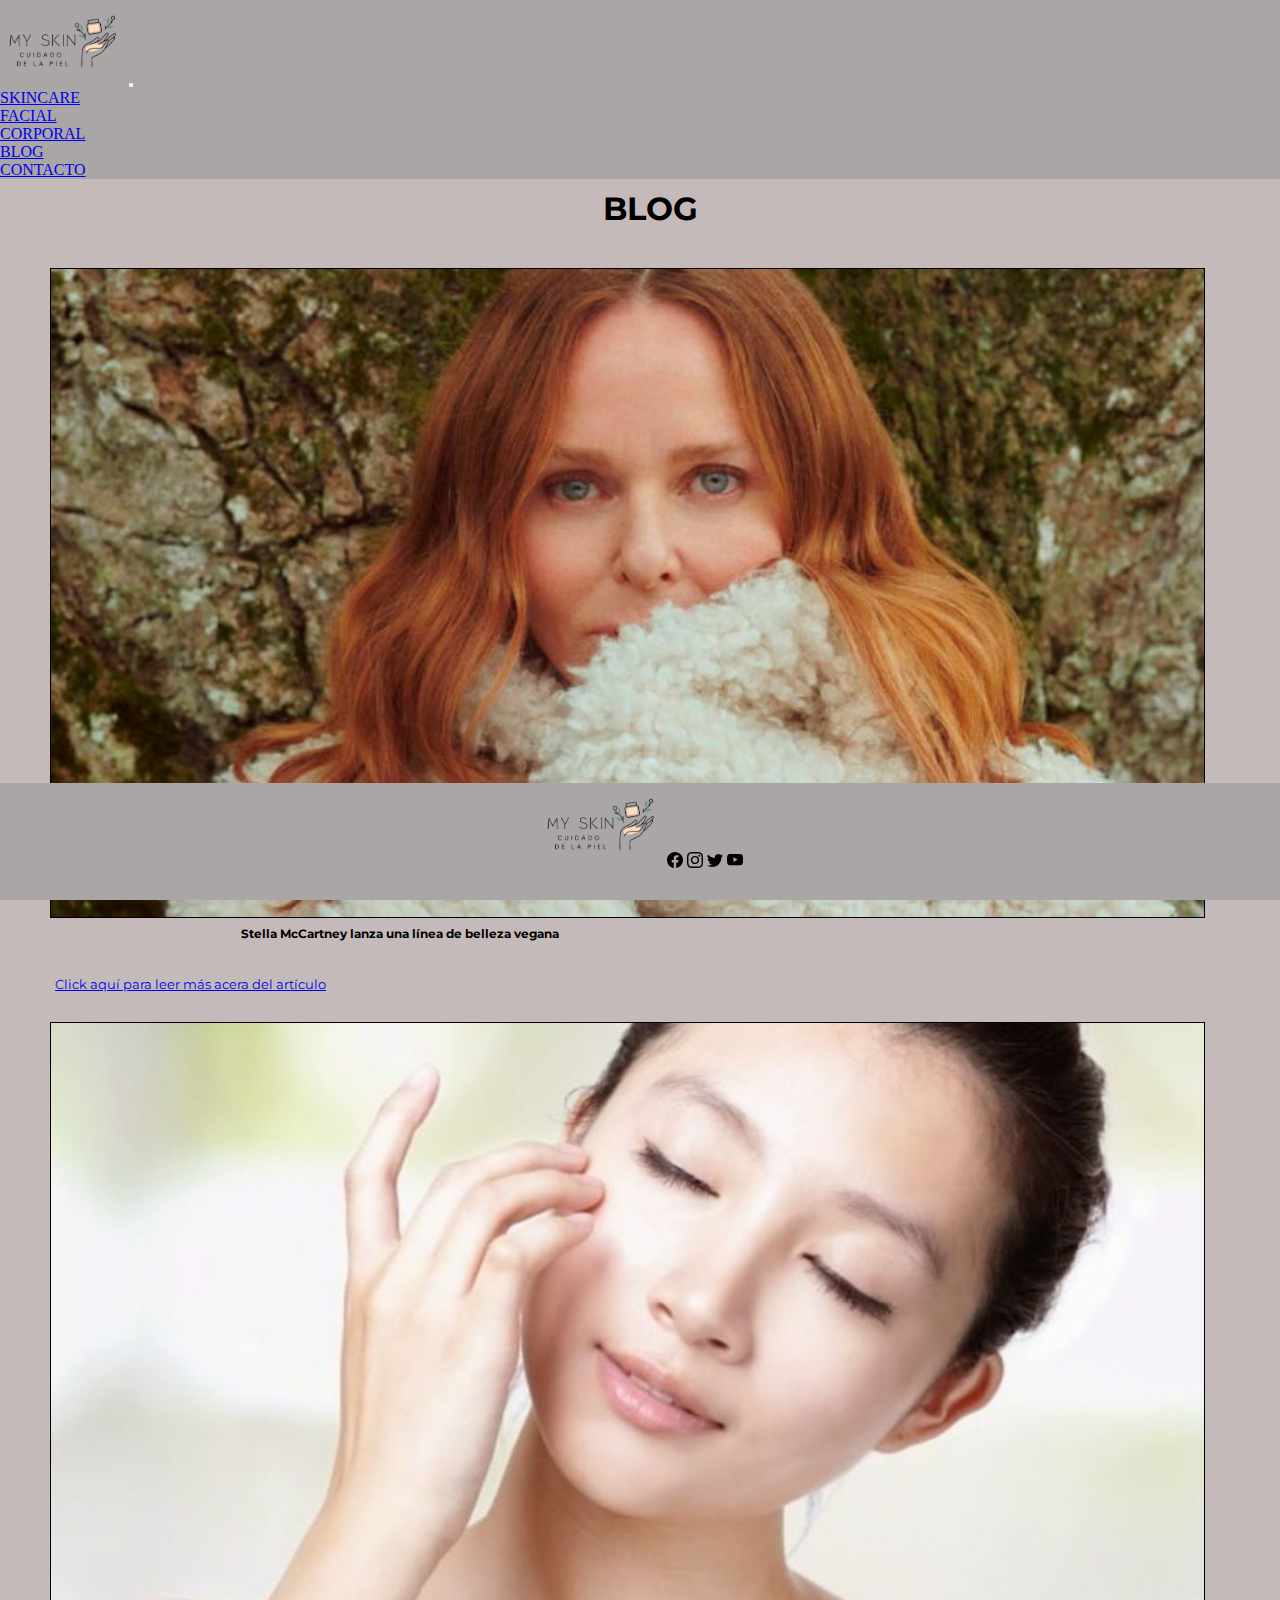
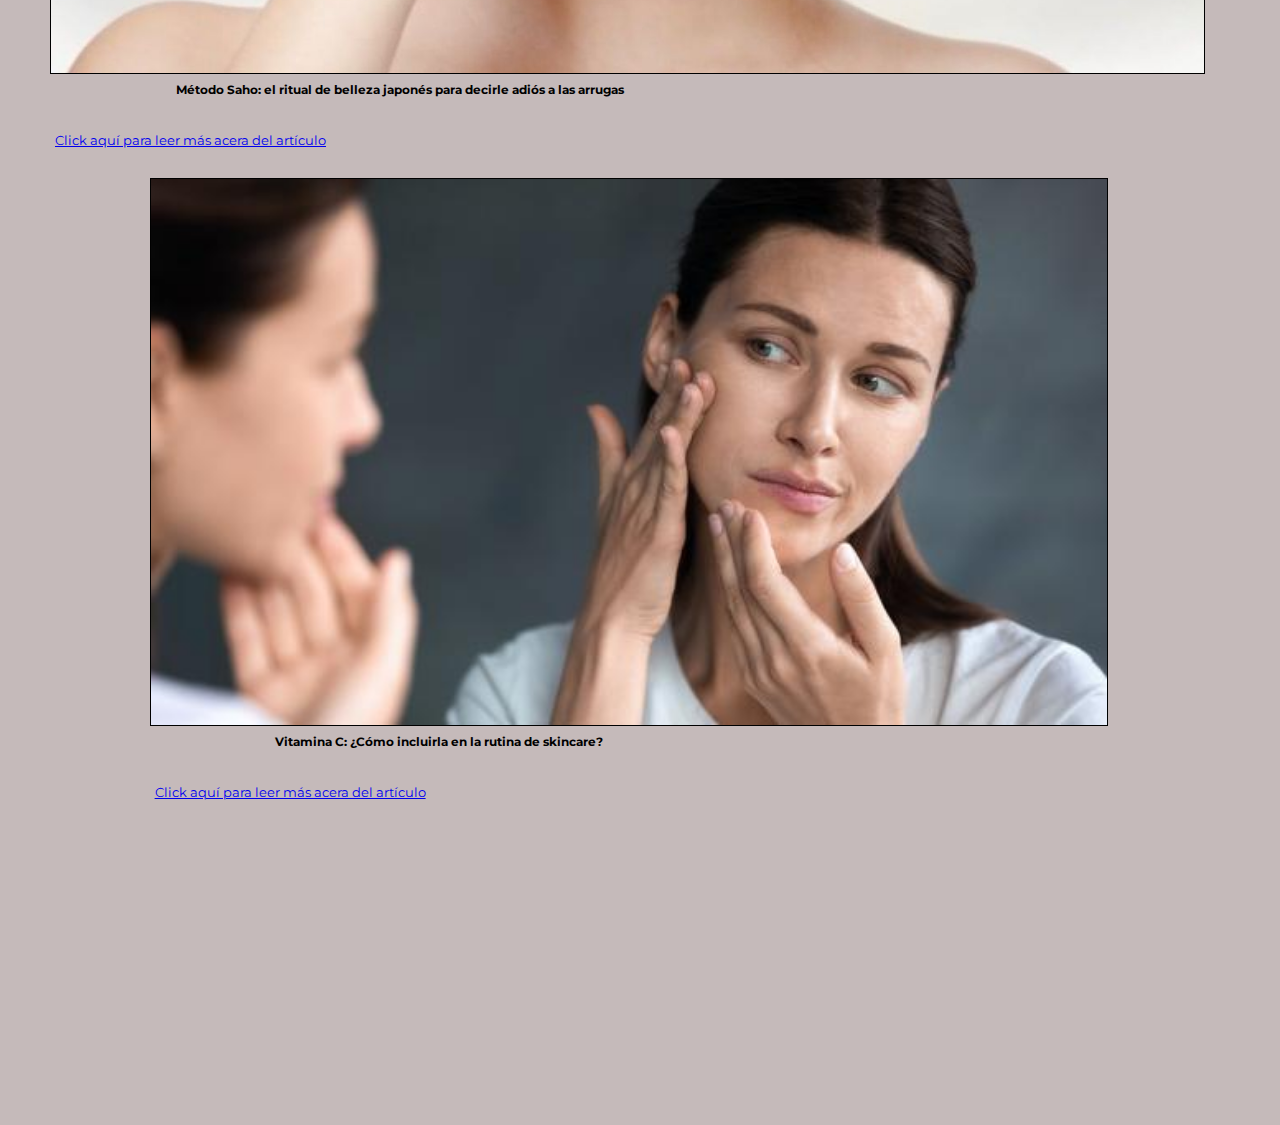
==== commit d792c0c6: "final" ====
--- a/sections/blog.html
+++ b/sections/blog.html
@@ -6,13 +6,13 @@
     <meta http-equiv="X-UA-Compatible" content="IE=edge">
     <meta name="viewport" content="width=device-width, initial-scale=1.0">
     <meta name="description" content="Te dejamos las últimas novedades sobre el mundo de la piel.">
-    <title>MySkin - Blog</title>
     <link rel="shortcut icon" href="../img/favicon.ico">
 
     <link href="https://cdn.jsdelivr.net/npm/bootstrap@5.0.2/dist/css/bootstrap.min.css" rel="stylesheet"
         integrity="sha384-EVSTQN3/azprG1Anm3QDgpJLIm9Nao0Yz1ztcQTwFspd3yD65VohhpuuCOmLASjC" crossorigin="anonymous">
-        <link rel="stylesheet" href="../estilos/style.css">
+    <link rel="stylesheet" href="../estilos/style.css">
     <link href="https://unpkg.com/aos@2.3.1/dist/aos.css" rel="stylesheet">
+    <title>MySkin - Blog</title>
 </head>
 
 <body>
@@ -23,10 +23,11 @@
         <nav class="navbar navbar-expand-lg navbar-light violet">
             <div class="container-fluid">
 
-               
 
 
-                <a class="navbar-brand" href="../index.html"><img class="logo" src="../img/LogoPng.png" alt="Logo Myskin" width="125px" height="85px"></a>
+
+                <a class="navbar-brand" href="../index.html"><img class="logo" src="../img/LogoPng.png"
+                        alt="Logo Myskin" width="125px" height="85px"></a>
                 <button class="navbar-toggler" type="button" data-bs-toggle="collapse"
                     data-bs-target="#navbarNavDropdown" aria-controls="navbarNavDropdown" aria-expanded="false"
                     aria-label="Toggle navigation">
@@ -48,9 +49,7 @@
                         <li class="nav-item">
                             <a class="nav-link active" aria-current="page" href="../sections/blog.html">BLOG</a>
                         </li>
-                        <li class="nav-item">
-                            <a class="nav-link" href="../sections/nosotros.html">NOSOTROS</a>
-                        </li>
+
                         <li class="nav-item">
                             <a class="nav-link" href="../sections/contacto.html">CONTACTO</a>
                         </li>
@@ -60,58 +59,58 @@
             </div>
         </nav>
     </header>
-<h1>BLOG</h1>
+    <h1>BLOG</h1>
 
     <article>
-    
 
         <section class="First">
-
             <img class="stella" src="../img/StellaMcCartney.jpg" alt="destacado1">
             <h4>Stella McCartney lanza una línea de belleza vegana</h4>
-
-            <!-- LINK    https://stylelovely.com/belleza/stella-mccartney-lanza-linea-belleza-vegana/ -->
-
+            <a class="enlaces" href="https://stylelovely.com/belleza/stella-mccartney-lanza-linea-belleza-vegana/">Click
+                aquí para leer más acera del artículo</a>
         </section>
 
         <section class="Second">
-
             <img class="japones" src="../img/ritualjapones.jpg" alt="destacado2">
             <h4>Método Saho: el ritual de belleza japonés para decirle adiós a las arrugas </h4>
-
-            <!-- LINK     https://marieclaire.perfil.com/noticias/belleza/metodo-saho-el-ritual-de-belleza-japones-para-decirle-adios-a-las-arrugas.phtml -->
-
+            <a class="enlaces"
+                href="https://marieclaire.perfil.com/noticias/belleza/metodo-saho-el-ritual-de-belleza-japones-para-decirle-adios-a-las-arrugas.phtml">Click
+                aquí para leer más acera del artículo</a>
         </section>
 
         <section class="Third">
-
             <img class="vitc" src="../img/vitC.jpg" alt="destacado3">
             <h4>Vitamina C: ¿Cómo incluirla en la rutina de skincare? </h4>
-
-
-            <!-- PONER LINK https://diariocorreo.pe/salud/vitamina-c-como-incluirla-en-la-rutina-de-skincare-cuidado-de-la-piel-noticia/ -->
-
+            <a class="enlaces"
+                href="https://diariocorreo.pe/salud/vitamina-c-como-incluirla-en-la-rutina-de-skincare-cuidado-de-la-piel-noticia/">Click
+                aquí para leer más acera del artículo</a>
         </section>
     </article>
 </body>
 
 <footer>
-    <div class="pieDePag">
+    <div class="Footer">
         <img src="../img/LogoPng.png" alt="" width="125px" height="85px">
-        <svg xmlns="http://www.w3.org/2000/svg" width="16" height="16" fill="currentColor" class="bi bi-facebook" viewBox="0 0 16 16">
-            <path d="M16 8.049c0-4.446-3.582-8.05-8-8.05C3.58 0-.002 3.603-.002 8.05c0 4.017 2.926 7.347 6.75 7.951v-5.625h-2.03V8.05H6.75V6.275c0-2.017 1.195-3.131 3.022-3.131.876 0 1.791.157 1.791.157v1.98h-1.009c-.993 0-1.303.621-1.303 1.258v1.51h2.218l-.354 2.326H9.25V16c3.824-.604 6.75-3.934 6.75-7.951z"/>
+        <svg xmlns="http://www.w3.org/2000/svg" width="16" height="16" fill="currentColor" class="bi bi-facebook"
+            viewBox="0 0 16 16">
+            <path
+                d="M16 8.049c0-4.446-3.582-8.05-8-8.05C3.58 0-.002 3.603-.002 8.05c0 4.017 2.926 7.347 6.75 7.951v-5.625h-2.03V8.05H6.75V6.275c0-2.017 1.195-3.131 3.022-3.131.876 0 1.791.157 1.791.157v1.98h-1.009c-.993 0-1.303.621-1.303 1.258v1.51h2.218l-.354 2.326H9.25V16c3.824-.604 6.75-3.934 6.75-7.951z" />
         </svg>
-        <svg xmlns="http://www.w3.org/2000/svg" width="16" height="16" fill="currentColor" class="bi bi-instagram" viewBox="0 0 16 16">
-            <path d="M8 0C5.829 0 5.556.01 4.703.048 3.85.088 3.269.222 2.76.42a3.917 3.917 0 0 0-1.417.923A3.927 3.927 0 0 0 .42 2.76C.222 3.268.087 3.85.048 4.7.01 5.555 0 5.827 0 8.001c0 2.172.01 2.444.048 3.297.04.852.174 1.433.372 1.942.205.526.478.972.923 1.417.444.445.89.719 1.416.923.51.198 1.09.333 1.942.372C5.555 15.99 5.827 16 8 16s2.444-.01 3.298-.048c.851-.04 1.434-.174 1.943-.372a3.916 3.916 0 0 0 1.416-.923c.445-.445.718-.891.923-1.417.197-.509.332-1.09.372-1.942C15.99 10.445 16 10.173 16 8s-.01-2.445-.048-3.299c-.04-.851-.175-1.433-.372-1.941a3.926 3.926 0 0 0-.923-1.417A3.911 3.911 0 0 0 13.24.42c-.51-.198-1.092-.333-1.943-.372C10.443.01 10.172 0 7.998 0h.003zm-.717 1.442h.718c2.136 0 2.389.007 3.232.046.78.035 1.204.166 1.486.275.373.145.64.319.92.599.28.28.453.546.598.92.11.281.24.705.275 1.485.039.843.047 1.096.047 3.231s-.008 2.389-.047 3.232c-.035.78-.166 1.203-.275 1.485a2.47 2.47 0 0 1-.599.919c-.28.28-.546.453-.92.598-.28.11-.704.24-1.485.276-.843.038-1.096.047-3.232.047s-2.39-.009-3.233-.047c-.78-.036-1.203-.166-1.485-.276a2.478 2.478 0 0 1-.92-.598 2.48 2.48 0 0 1-.6-.92c-.109-.281-.24-.705-.275-1.485-.038-.843-.046-1.096-.046-3.233 0-2.136.008-2.388.046-3.231.036-.78.166-1.204.276-1.486.145-.373.319-.64.599-.92.28-.28.546-.453.92-.598.282-.11.705-.24 1.485-.276.738-.034 1.024-.044 2.515-.045v.002zm4.988 1.328a.96.96 0 1 0 0 1.92.96.96 0 0 0 0-1.92zm-4.27 1.122a4.109 4.109 0 1 0 0 8.217 4.109 4.109 0 0 0 0-8.217zm0 1.441a2.667 2.667 0 1 1 0 5.334 2.667 2.667 0 0 1 0-5.334z"/>
+        <svg xmlns="http://www.w3.org/2000/svg" width="16" height="16" fill="currentColor" class="bi bi-instagram"
+            viewBox="0 0 16 16">
+            <path
+                d="M8 0C5.829 0 5.556.01 4.703.048 3.85.088 3.269.222 2.76.42a3.917 3.917 0 0 0-1.417.923A3.927 3.927 0 0 0 .42 2.76C.222 3.268.087 3.85.048 4.7.01 5.555 0 5.827 0 8.001c0 2.172.01 2.444.048 3.297.04.852.174 1.433.372 1.942.205.526.478.972.923 1.417.444.445.89.719 1.416.923.51.198 1.09.333 1.942.372C5.555 15.99 5.827 16 8 16s2.444-.01 3.298-.048c.851-.04 1.434-.174 1.943-.372a3.916 3.916 0 0 0 1.416-.923c.445-.445.718-.891.923-1.417.197-.509.332-1.09.372-1.942C15.99 10.445 16 10.173 16 8s-.01-2.445-.048-3.299c-.04-.851-.175-1.433-.372-1.941a3.926 3.926 0 0 0-.923-1.417A3.911 3.911 0 0 0 13.24.42c-.51-.198-1.092-.333-1.943-.372C10.443.01 10.172 0 7.998 0h.003zm-.717 1.442h.718c2.136 0 2.389.007 3.232.046.78.035 1.204.166 1.486.275.373.145.64.319.92.599.28.28.453.546.598.92.11.281.24.705.275 1.485.039.843.047 1.096.047 3.231s-.008 2.389-.047 3.232c-.035.78-.166 1.203-.275 1.485a2.47 2.47 0 0 1-.599.919c-.28.28-.546.453-.92.598-.28.11-.704.24-1.485.276-.843.038-1.096.047-3.232.047s-2.39-.009-3.233-.047c-.78-.036-1.203-.166-1.485-.276a2.478 2.478 0 0 1-.92-.598 2.48 2.48 0 0 1-.6-.92c-.109-.281-.24-.705-.275-1.485-.038-.843-.046-1.096-.046-3.233 0-2.136.008-2.388.046-3.231.036-.78.166-1.204.276-1.486.145-.373.319-.64.599-.92.28-.28.546-.453.92-.598.282-.11.705-.24 1.485-.276.738-.034 1.024-.044 2.515-.045v.002zm4.988 1.328a.96.96 0 1 0 0 1.92.96.96 0 0 0 0-1.92zm-4.27 1.122a4.109 4.109 0 1 0 0 8.217 4.109 4.109 0 0 0 0-8.217zm0 1.441a2.667 2.667 0 1 1 0 5.334 2.667 2.667 0 0 1 0-5.334z" />
         </svg>
-        <svg xmlns="http://www.w3.org/2000/svg" width="16" height="16" fill="currentColor" class="bi bi-twitter" viewBox="0 0 16 16">
-            <path d="M5.026 15c6.038 0 9.341-5.003 9.341-9.334 0-.14 0-.282-.006-.422A6.685 6.685 0 0 0 16 3.542a6.658 6.658 0 0 1-1.889.518 3.301 3.301 0 0 0 1.447-1.817 6.533 6.533 0 0 1-2.087.793A3.286 3.286 0 0 0 7.875 6.03a9.325 9.325 0 0 1-6.767-3.429 3.289 3.289 0 0 0 1.018 4.382A3.323 3.323 0 0 1 .64 6.575v.045a3.288 3.288 0 0 0 2.632 3.218 3.203 3.203 0 0 1-.865.115 3.23 3.23 0 0 1-.614-.057 3.283 3.283 0 0 0 3.067 2.277A6.588 6.588 0 0 1 .78 13.58a6.32 6.32 0 0 1-.78-.045A9.344 9.344 0 0 0 5.026 15z"/>
+        <svg xmlns="http://www.w3.org/2000/svg" width="16" height="16" fill="currentColor" class="bi bi-twitter"
+            viewBox="0 0 16 16">
+            <path
+                d="M5.026 15c6.038 0 9.341-5.003 9.341-9.334 0-.14 0-.282-.006-.422A6.685 6.685 0 0 0 16 3.542a6.658 6.658 0 0 1-1.889.518 3.301 3.301 0 0 0 1.447-1.817 6.533 6.533 0 0 1-2.087.793A3.286 3.286 0 0 0 7.875 6.03a9.325 9.325 0 0 1-6.767-3.429 3.289 3.289 0 0 0 1.018 4.382A3.323 3.323 0 0 1 .64 6.575v.045a3.288 3.288 0 0 0 2.632 3.218 3.203 3.203 0 0 1-.865.115 3.23 3.23 0 0 1-.614-.057 3.283 3.283 0 0 0 3.067 2.277A6.588 6.588 0 0 1 .78 13.58a6.32 6.32 0 0 1-.78-.045A9.344 9.344 0 0 0 5.026 15z" />
         </svg>
-        <svg xmlns="http://www.w3.org/2000/svg" width="16" height="16" fill="currentColor" class="bi bi-youtube" viewBox="0 0 16 16">
-            <path d="M8.051 1.999h.089c.822.003 4.987.033 6.11.335a2.01 2.01 0 0 1 1.415 1.42c.101.38.172.883.22 1.402l.01.104.022.26.008.104c.065.914.073 1.77.074 1.957v.075c-.001.194-.01 1.108-.082 2.06l-.008.105-.009.104c-.05.572-.124 1.14-.235 1.558a2.007 2.007 0 0 1-1.415 1.42c-1.16.312-5.569.334-6.18.335h-.142c-.309 0-1.587-.006-2.927-.052l-.17-.006-.087-.004-.171-.007-.171-.007c-1.11-.049-2.167-.128-2.654-.26a2.007 2.007 0 0 1-1.415-1.419c-.111-.417-.185-.986-.235-1.558L.09 9.82l-.008-.104A31.4 31.4 0 0 1 0 7.68v-.123c.002-.215.01-.958.064-1.778l.007-.103.003-.052.008-.104.022-.26.01-.104c.048-.519.119-1.023.22-1.402a2.007 2.007 0 0 1 1.415-1.42c.487-.13 1.544-.21 2.654-.26l.17-.007.172-.006.086-.003.171-.007A99.788 99.788 0 0 1 7.858 2h.193zM6.4 5.209v4.818l4.157-2.408L6.4 5.209z"/>
+        <svg xmlns="http://www.w3.org/2000/svg" width="16" height="16" fill="currentColor" class="bi bi-youtube"
+            viewBox="0 0 16 16">
+            <path
+                d="M8.051 1.999h.089c.822.003 4.987.033 6.11.335a2.01 2.01 0 0 1 1.415 1.42c.101.38.172.883.22 1.402l.01.104.022.26.008.104c.065.914.073 1.77.074 1.957v.075c-.001.194-.01 1.108-.082 2.06l-.008.105-.009.104c-.05.572-.124 1.14-.235 1.558a2.007 2.007 0 0 1-1.415 1.42c-1.16.312-5.569.334-6.18.335h-.142c-.309 0-1.587-.006-2.927-.052l-.17-.006-.087-.004-.171-.007-.171-.007c-1.11-.049-2.167-.128-2.654-.26a2.007 2.007 0 0 1-1.415-1.419c-.111-.417-.185-.986-.235-1.558L.09 9.82l-.008-.104A31.4 31.4 0 0 1 0 7.68v-.123c.002-.215.01-.958.064-1.778l.007-.103.003-.052.008-.104.022-.26.01-.104c.048-.519.119-1.023.22-1.402a2.007 2.007 0 0 1 1.415-1.42c.487-.13 1.544-.21 2.654-.26l.17-.007.172-.006.086-.003.171-.007A99.788 99.788 0 0 1 7.858 2h.193zM6.4 5.209v4.818l4.157-2.408L6.4 5.209z" />
         </svg>
-        <h5>Sitio creado por MBD</h5>
-        <h5>Todos los derechos reservados</h5>
     </div>
 </footer>
 <!-- scripts de bootstrap -->
--- a/estilos/style.css
+++ b/estilos/style.css
@@ -11,18 +11,20 @@
 }
 
 footer {
+  display: grid;
+  justify-content: center;
+  background-color: #aba6a6;
   position: fixed;
   bottom: 0%;
   width: 100%;
-}
-
-.pieDePag {
-  display: grid;
-  grid-template-rows: 15px;
+  height: 13%;
+}
+
+.Footer {
+  font-family: "Montserrat", sans-serif;
+  align-items: center;
+  flex-direction: row;
   justify-content: space-around;
-  flex-direction: row;
-  background-color: #aba6a6;
-  font-family: "Montserrat", sans-serif;
 }
 
 body {
@@ -38,16 +40,6 @@
   padding-top: 10px;
   display: flex;
   justify-content: center;
-}
-
-h3 {
-  color: #918888;
-  font-family: "Montserrat", sans-serif;
-  font-size: 20px;
-  padding: 10px;
-  margin-right: 150px;
-  margin-left: 115px;
-  border: 5px;
 }
 
 h4 {
@@ -196,75 +188,6 @@
   height: 100%;
 }
 
-/* Declaro nombre para las areas de la grilla */
-.carrousel {
-  grid-area: carrousel;
-}
-
-.Skincare {
-  grid-area: skincare;
-}
-
-.imgSkincare {
-  grid-area: imgskin;
-}
-
-.imgCorporal {
-  grid-area: imgcorpo;
-}
-
-.blog {
-  grid-area: blog;
-}
-
-h1 {
-  grid-area: h1;
-}
-
-p {
-  grid-area: p;
-}
-
-h2 {
-  grid-area: h2;
-}
-
-h3 {
-  grid-area: h3;
-}
-
-.First {
-  grid-area: first;
-}
-
-.Second {
-  grid-area: second;
-}
-
-.Third {
-  grid-area: third;
-}
-
-.Skincare2 {
-  grid-area: Skincare2;
-}
-
-.imgFac {
-  grid-area: imgFac;
-}
-
-.pFacial {
-  grid-area: pFacial;
-}
-
-.pExceso {
-  grid-area: pExceso;
-}
-
-.videoFacial {
-  grid-area: videoFacial;
-}
-
 .blogInicio {
   font-family: "Montserrat", sans-serif;
   font-size: 30px;
@@ -409,10 +332,11 @@
 .videoFacial {
   display: flex;
   grid-template-columns: 60%;
-  margin-right: 15px;
+  margin-right: 100px;
   margin-bottom: 15px;
-  height: 200%;
-  width: 100%;
+  margin-left: 50px;
+  height: 50%;
+  width: 70%;
 }
 
 .pCorpo {
@@ -420,18 +344,13 @@
   padding-top: 10px;
 }
 
-@media (min-width: 1024px) {
-  .violet {
-    background-color: #aba6a6;
-  }
-  body {
-    position: relative;
-    padding-bottom: 20em;
-    background-color: #c5baba;
-  }
-  .images {
-    margin-left: 35%;
-  }
+.imgFac {
+  padding-bottom: 15px;
+  height: 80%;
+  width: 100%;
+}
+
+@media (min-width: 576px) {
   .imgSkin {
     padding: 5px;
     margin: 15px 15px 15px;
@@ -454,7 +373,7 @@
   .Skincare2 {
     display: grid;
     grid-template-areas: "imgFac" "pFacial" "pExceso" "videoFacial";
-    grid-template-rows: 1fr 0.3fr 0.3fr 2fr;
+    grid-template-rows: 1fr 0.5fr 0.5fr 1fr;
   }
   .img-fluid {
     display: flex;
@@ -462,60 +381,17 @@
     grid-template-columns: 60%;
     width: 55%;
     height: 80%;
-    margin-top: 6px;
     margin-right: 65px;
-    margin-left: 50px;
-    padding-right: 5px;
+    margin-left: 100px;
   }
   .imgCorp {
-    width: 80%;
-    height: 300%;
-  }
-  /* Declaro nombre para las areas de la grilla */
-  .imgSkincare {
-    grid-area: imgskin;
-  }
-  .imgCorporal {
-    grid-area: imgcorpo;
-  }
-  .blog {
-    grid-area: blog;
-  }
-  h1 {
-    grid-area: h1;
-  }
-  p {
-    grid-area: p;
-  }
-  h2 {
-    grid-area: h2;
-  }
-  h3 {
-    grid-area: h3;
-  }
-  .First {
-    grid-area: first;
-  }
-  .Second {
-    grid-area: second;
-  }
-  .Third {
-    grid-area: third;
-  }
-  .Skincare2 {
-    grid-area: Skincare2;
-  }
-  .imgFac {
-    grid-area: imgFac;
-  }
-  .pFacial {
-    grid-area: pFacial;
-  }
-  .pExceso {
-    grid-area: pExceso;
-  }
-  .videoFacial {
-    grid-area: videoFacial;
+    margin-left: 80px;
+    width: 70%;
+    height: 100%;
+  }
+  .enlaces {
+    font-size: small;
+    padding: 5px;
   }
   .blogInicio {
     font-family: "Montserrat", sans-serif;
@@ -530,20 +406,22 @@
     justify-content: center;
     font-family: "Montserrat", sans-serif;
     font-weight: bold;
-    font-size: 30px;
+    font-size: 35px;
     color: rgb(81, 15, 94);
-    margin-left: 150px;
+    margin-left: 130px;
     margin-right: 135px;
     padding: 5px 5px 5px 5px;
   }
-  h3 {
-    color: #918888;
-    font-family: "Montserrat", sans-serif;
-    font-size: 20px;
-    padding: 10px;
-    margin-right: 150px;
-    margin-left: 115px;
-    border: 5px;
+  .cuidadoCorp {
+    display: flex;
+    justify-content: center;
+    font-family: "Montserrat", sans-serif;
+    font-weight: bold;
+    font-size: 35px;
+    color: rgb(81, 15, 94);
+    margin-left: 100px;
+    margin-right: 100px;
+    padding: 5px 5px 5px 5px;
   }
   h4 {
     margin-top: 15px;
@@ -551,7 +429,7 @@
     margin-top: 10px;
     text-align: center;
     justify-content: center;
-    font-size: 12px;
+    font-size: 15px;
     min-width: 175px;
     display: flex;
     flex-direction: row;
@@ -561,17 +439,24 @@
     display: inline-block;
     text-decoration: none;
     padding: 10px;
-    font-size: small;
+    font-size: medium;
     margin-right: 30px;
     margin-left: 30px;
     margin-bottom: 10px;
     text-align: center;
   }
+  p.Blog {
+    grid-template-areas: inherit;
+    grid-template-columns: 2fr 1fr;
+  }
   .Skincare {
     font-family: "Montserrat", sans-serif;
     background-color: whitesmoke;
     display: grid inline-block;
     align-items: center;
+    grid-template-columns: 1fr 1fr;
+    grid-template-rows: 0.5fr 0.5fr 2fr;
+    grid-template-areas: "h1 h1" "p p" "imgskin imgcorpo";
   }
   article {
     display: grid;
@@ -618,6 +503,405 @@
   .stella {
     display: grid;
     height: 100%;
+    width: 100%;
+    border: 1px solid black;
+    text-align: center;
+  }
+  .japones {
+    display: grid;
+    height: 100%;
+    width: 100%;
+    border: 1px solid black;
+    text-align: center;
+  }
+  .vitc {
+    display: grid;
+    height: 100%;
+    width: 100%;
+    border: 1px solid black;
+    text-align: center;
+  }
+  .pFacial {
+    margin-left: 15px;
+    margin-right: 15px;
+  }
+  .videoFacial {
+    display: flex;
+    grid-template-columns: 60%;
+    margin-right: 60px;
+    margin-left: 30px;
+    margin-bottom: 15px;
+    height: 150%;
+    width: 90%;
+  }
+  .imgFac {
+    margin-left: 100px;
+    padding-bottom: 15px;
+    height: 80%;
+    width: 50%;
+  }
+  .pCorpo {
+    padding-left: 10px;
+    padding-top: 10px;
+  }
+  .form {
+    font-family: "Montserrat", sans-serif;
+    padding: 10px;
+    margin-left: 100px;
+    margin-right: 100px;
+    border: 1px solid rgb(81, 15, 94);
+  }
+}
+/* ---------------------------------segundo breakpoint ----------------------------------- */
+@media (min-width: 768px) {
+  .imgSkin {
+    padding: 5px;
+    margin-left: 100px;
+    margin-bottom: 50px;
+    display: inline-block;
+  }
+  .cuidadoFacial {
+    padding: 5px;
+    margin-left: 15px;
+    margin-right: 15px;
+    display: inline-block;
+  }
+  h1 {
+    font-family: "Montserrat", sans-serif;
+    margin-left: 20px;
+    padding-left: 50;
+    padding-top: 10px;
+    display: flex;
+    justify-content: center;
+  }
+  .Skincare2 {
+    display: grid;
+    grid-template-areas: "imgFac" "pFacial" "pExceso" "videoFacial";
+    grid-template-rows: 1fr 0.5fr 0.5fr 1fr;
+  }
+  .img-fluid {
+    display: flex;
+    justify-content: center;
+    grid-template-columns: 60%;
+    width: 55%;
+    height: 80%;
+    margin-right: 65px;
+    margin-left: 100px;
+  }
+  .imgCorp {
+    margin-left: 80px;
+    width: 70%;
+    height: 100%;
+  }
+  .enlaces {
+    font-size: small;
+    padding: 5px;
+  }
+  .blogInicio {
+    font-family: "Montserrat", sans-serif;
+    font-size: 30px;
+    color: rgb(81, 15, 94);
+    margin-left: 95px;
+    margin-right: 135px;
+    padding: 5px 5px 5px 5px;
+  }
+  .cuidadoFac {
+    display: flex;
+    justify-content: center;
+    font-family: "Montserrat", sans-serif;
+    font-weight: bold;
+    font-size: 35px;
+    color: rgb(81, 15, 94);
+    margin-left: 130px;
+    margin-right: 135px;
+    padding: 5px 5px 5px 5px;
+  }
+  .cuidadoCorp {
+    display: flex;
+    justify-content: center;
+    font-family: "Montserrat", sans-serif;
+    font-weight: bold;
+    font-size: 35px;
+    color: rgb(81, 15, 94);
+    margin-left: 100px;
+    margin-right: 100px;
+    padding: 5px 5px 5px 5px;
+  }
+  h4 {
+    margin-top: 15px;
+    margin-bottom: 30px;
+    margin-top: 10px;
+    text-align: center;
+    justify-content: center;
+    font-size: 15px;
+    min-width: 175px;
+    display: flex;
+    flex-direction: row;
+  }
+  p {
+    list-style-type: none;
+    display: inline-block;
+    text-decoration: none;
+    padding: 10px;
+    font-size: medium;
+    margin-right: 30px;
+    margin-left: 30px;
+    margin-bottom: 10px;
+    text-align: center;
+  }
+  p.Blog {
+    grid-template-areas: inherit;
+    grid-template-columns: 2fr 1fr;
+  }
+  .Skincare {
+    font-family: "Montserrat", sans-serif;
+    background-color: whitesmoke;
+    display: grid inline-block;
+    align-items: center;
+    grid-template-columns: 1fr 1fr;
+    grid-template-rows: 0.5fr 0.5fr 2fr;
+    grid-template-areas: "h1 h1" "p p" "imgskin imgcorpo";
+  }
+  article {
+    display: grid;
+    grid-template-columns: 1fr 1fr;
+    grid-template-rows: 0.2fr 0.2fr;
+    align-items: center;
+    background-color: #c5baba;
+    gap: 15px;
+    justify-items: center;
+    grid-template-areas: "h2 h2 h2" "h3 h3 h3" "first first first" "second second second" "third third third";
+  }
+  .First {
+    display: grid;
+    grid-template-columns: 60%;
+    background-color: #c5baba;
+    margin-top: 10px;
+    margin-right: 65px;
+    margin-left: 50px;
+    font-family: "Montserrat", sans-serif;
+  }
+  .Second {
+    display: grid;
+    grid-template-columns: 60%;
+    background-color: #c5baba;
+    margin-top: 10px;
+    margin-right: 65px;
+    margin-left: 50px;
+    font-family: "Montserrat", sans-serif;
+  }
+  .Third {
+    display: grid;
+    grid-template-columns: 60%;
+    background-color: #c5baba;
+    margin-top: 10px;
+    margin-right: 65px;
+    margin-left: 50px;
+    font-family: "Montserrat", sans-serif;
+  }
+  /* tamaño img */
+  .carrousel {
+    height: 50%;
+    width: 100%;
+  }
+  .stella {
+    display: grid;
+    height: 100%;
+    width: 100%;
+    border: 1px solid black;
+    text-align: center;
+  }
+  .japones {
+    display: grid;
+    height: 100%;
+    width: 100%;
+    border: 1px solid black;
+    text-align: center;
+  }
+  .vitc {
+    display: grid;
+    height: 100%;
+    width: 100%;
+    border: 1px solid black;
+    text-align: center;
+  }
+  .imgFac {
+    margin-left: 180px;
+    padding-bottom: 15px;
+    height: 100%;
+    width: 50%;
+  }
+  .pFacial {
+    border: inset;
+    margin-left: 30px;
+    margin-right: 30px;
+    margin-bottom: 15px;
+  }
+  .pExceso {
+    border: inset;
+    margin-left: 30px;
+    margin-right: 30px;
+    margin-bottom: 15px;
+  }
+  .videoFacial {
+    display: flex;
+    grid-template-columns: 60%;
+    margin-right: 60px;
+    margin-left: 30px;
+    margin-bottom: 15px;
+    height: 100%;
+    width: 90%;
+  }
+  .pCorpo {
+    padding-left: 10px;
+    padding-top: 10px;
+  }
+  .form {
+    font-family: "Montserrat", sans-serif;
+    padding: 10px;
+    margin-left: 100px;
+    margin-right: 100px;
+    border: 1px solid rgb(81, 15, 94);
+  }
+}
+@media (min-width: 1024px) {
+  .images {
+    margin-left: 35%;
+  }
+  .imgSkin {
+    padding: 5px;
+    margin: 15px 15px 15px;
+    display: inline-block;
+  }
+  .cuidadoFacial {
+    padding: 5px;
+    margin-left: 15px;
+    margin-right: 15px;
+    display: inline-block;
+  }
+  h1 {
+    font-family: "Montserrat", sans-serif;
+    margin-left: 20px;
+    padding-left: 50;
+    padding-top: 10px;
+    display: flex;
+    justify-content: center;
+  }
+  .Skincare2 {
+    display: grid;
+    grid-template-areas: "imgFac" "pFacial" "pExceso" "videoFacial";
+    grid-template-rows: 1fr 0.3fr 0.3fr 2fr;
+  }
+  .img-fluid {
+    display: flex;
+    justify-content: center;
+    grid-template-columns: 60%;
+    width: 55%;
+    height: 80%;
+    margin-top: 6px;
+    margin-right: 65px;
+    margin-left: 50px;
+    padding-right: 5px;
+  }
+  .imgCorp {
+    width: 80%;
+    height: 300%;
+  }
+  .blogInicio {
+    font-family: "Montserrat", sans-serif;
+    font-size: 30px;
+    color: rgb(81, 15, 94);
+    margin-left: 95px;
+    margin-right: 135px;
+    padding: 5px 5px 5px 5px;
+  }
+  .cuidadoFac {
+    display: flex;
+    justify-content: center;
+    font-family: "Montserrat", sans-serif;
+    font-weight: bold;
+    font-size: 30px;
+    color: rgb(81, 15, 94);
+    margin-left: 150px;
+    margin-right: 135px;
+    padding: 5px 5px 5px 5px;
+  }
+  h4 {
+    margin-top: 15px;
+    margin-bottom: 30px;
+    margin-top: 10px;
+    text-align: center;
+    justify-content: center;
+    font-size: 12px;
+    min-width: 175px;
+    display: flex;
+    flex-direction: row;
+  }
+  p {
+    list-style-type: none;
+    display: inline-block;
+    text-decoration: none;
+    padding: 10px;
+    font-size: larger;
+    margin-right: 30px;
+    margin-left: 30px;
+    margin-bottom: 10px;
+    text-align: center;
+  }
+  .Skincare {
+    font-family: "Montserrat", sans-serif;
+    background-color: whitesmoke;
+    display: grid inline-block;
+    align-items: center;
+    grid-template-columns: 1fr 1fr;
+    grid-template-rows: 0.5fr 0.5fr 2fr;
+    grid-template-areas: "h1 h1" "p p" "imgskin imgcorpo";
+  }
+  article {
+    display: grid;
+    grid-template-columns: 1fr 1fr;
+    grid-template-rows: 0.2fr 0.2fr;
+    align-items: center;
+    background-color: #c5baba;
+    gap: 15px;
+    justify-items: center;
+    grid-template-areas: "h2 h2 h2" "h3 h3 h3" "first first first" "second second second" "third third third";
+  }
+  .First {
+    display: grid;
+    grid-template-columns: 60%;
+    background-color: #c5baba;
+    margin-top: 10px;
+    margin-right: 65px;
+    margin-left: 50px;
+    font-family: "Montserrat", sans-serif;
+  }
+  .Second {
+    display: grid;
+    grid-template-columns: 60%;
+    background-color: #c5baba;
+    margin-top: 10px;
+    margin-right: 65px;
+    margin-left: 50px;
+    font-family: "Montserrat", sans-serif;
+  }
+  .Third {
+    display: grid;
+    grid-template-columns: 60%;
+    background-color: #c5baba;
+    margin-top: 10px;
+    margin-right: 65px;
+    margin-left: 50px;
+    font-family: "Montserrat", sans-serif;
+  }
+  /* tamaño img */
+  .carrousel {
+    height: 50%;
+    width: 100%;
+  }
+  .stella {
+    display: grid;
+    height: 100%;
     width: 165%;
     border: 1px solid black;
     text-align: center;
@@ -642,7 +926,7 @@
     margin-left: 15px;
     margin-right: 15px;
     font-family: "Montserrat", sans-serif;
-    font-size: larger;
+    font-size: small;
     border: #aba6a6 1px solid;
     justify-content: center;
   }
@@ -653,7 +937,7 @@
     margin-left: 15px;
     margin-right: 15px;
     font-family: "Montserrat", sans-serif;
-    font-size: larger;
+    font-size: small;
     border: #aba6a6 1px solid;
     justify-content: center;
   }
@@ -662,9 +946,10 @@
     flex-direction: column;
     justify-content: center;
     align-items: center;
-    margin-right: 15px;
-    height: 20%;
-    width: 100%;
+    margin-right: 300px;
+    margin-left: 300px;
+    height: 70%;
+    width: 50%;
   }
   .pCorpo {
     display: flex;
@@ -673,7 +958,7 @@
     margin-left: 15px;
     margin-right: 15px;
     font-family: "Montserrat", sans-serif;
-    font-size: larger;
+    font-size: small;
     border: #aba6a6 1px solid;
     justify-content: center;
   }
@@ -684,7 +969,7 @@
     margin-left: 30px;
     margin-right: 30px;
     font-family: "Montserrat", sans-serif;
-    font-size: larger;
+    font-size: small;
     border: #aba6a6 1px solid;
     justify-content: center;
   }
@@ -693,42 +978,19 @@
     flex-direction: row;
     justify-content: center;
   }
-}
-/*--- variables --- */
-.caja .cajaUno {
-  background-color: lightcyan;
-  margin: 10px;
-  width: 50px;
-  height: 100px;
-  font-family: "Montserrat";
-}
-.caja .cajaDos {
-  background-color: lightgray;
-  margin: 10px;
-  width: 80px;
-  height: 70px;
-  font-family: "Montserrat";
-}
-.caja .cajaTres {
-  background-color: lightsteelblue;
-  margin: 10px;
-}
-
-footer {
-  position: fixed;
-  bottom: 0%;
-  width: 100%;
-}
-
-.pieDePag {
-  display: grid;
-  grid-template-rows: 15px;
-  justify-content: space-around;
-  flex-direction: row;
-  background-color: #aba6a6;
-  font-family: "Montserrat", sans-serif;
-}
-
+  .imgFac {
+    margin-left: 500px;
+    height: 120%;
+    width: 30%;
+  }
+  .form {
+    font-family: "Montserrat", sans-serif;
+    padding: 30px;
+    margin-left: 500px;
+    margin-right: 500px;
+    border: 1px solid rgb(81, 15, 94);
+  }
+}
 .images {
   margin-left: 35%;
 }
@@ -871,111 +1133,4 @@
 
 .videoFacial {
   grid-area: videoFacial;
-}
-
-.cuidadoFacial {
-  padding: 5px;
-  margin-left: 15px;
-  margin-right: 15px;
-  display: inline-block;
-}
-
-.Skincare2 {
-  display: grid;
-  grid-template-areas: "imgFac" "pFacial" "pExceso" "videoFacial";
-  grid-template-rows: 1fr 0.3fr 0.3fr 2fr;
-}
-
-.img-fluid {
-  display: flex;
-  justify-content: center;
-  grid-template-columns: 60%;
-  width: 55%;
-  height: 80%;
-  margin-top: 6px;
-  margin-right: 65px;
-  margin-left: 50px;
-  padding-right: 5px;
-}
-
-.cuidadoFac {
-  display: flex;
-  justify-content: center;
-  font-family: "Montserrat", sans-serif;
-  font-weight: bold;
-  font-size: 30px;
-  color: rgb(81, 15, 94);
-  margin-left: 150px;
-  margin-right: 135px;
-  padding: 5px 5px 5px 5px;
-}
-
-.pFacial {
-  display: flex;
-  flex-direction: column;
-  margin-left: 15px;
-  margin-right: 15px;
-  font-family: "Montserrat", sans-serif;
-  font-size: larger;
-  border: #aba6a6 1px solid;
-  justify-content: center;
-}
-
-.pExceso {
-  display: flex;
-  flex-direction: column;
-  margin-top: 5px;
-  margin-left: 15px;
-  margin-right: 15px;
-  font-family: "Montserrat", sans-serif;
-  font-size: larger;
-  border: #aba6a6 1px solid;
-  justify-content: center;
-}
-
-.videoFacial {
-  display: flex;
-  flex-direction: column;
-  justify-content: center;
-  align-items: center;
-  margin-right: 15px;
-  height: 20%;
-  width: 100%;
-}
-
-.imgCorp {
-  width: 80%;
-  height: 300%;
-}
-
-.Skincare3 {
-  display: flex;
-  flex-direction: row;
-  justify-content: center;
-}
-
-.pCorpo {
-  padding-left: 10px;
-  padding-top: 10px;
-  display: flex;
-  flex-direction: column;
-  margin-top: 5px;
-  margin-left: 15px;
-  margin-right: 15px;
-  font-family: "Montserrat", sans-serif;
-  font-size: larger;
-  border: #aba6a6 1px solid;
-  justify-content: center;
-}
-
-.pFunciones {
-  display: flex;
-  flex-direction: column;
-  margin-top: 5px;
-  margin-left: 30px;
-  margin-right: 30px;
-  font-family: "Montserrat", sans-serif;
-  font-size: larger;
-  border: #aba6a6 1px solid;
-  justify-content: center;
 }/*# sourceMappingURL=style.css.map */